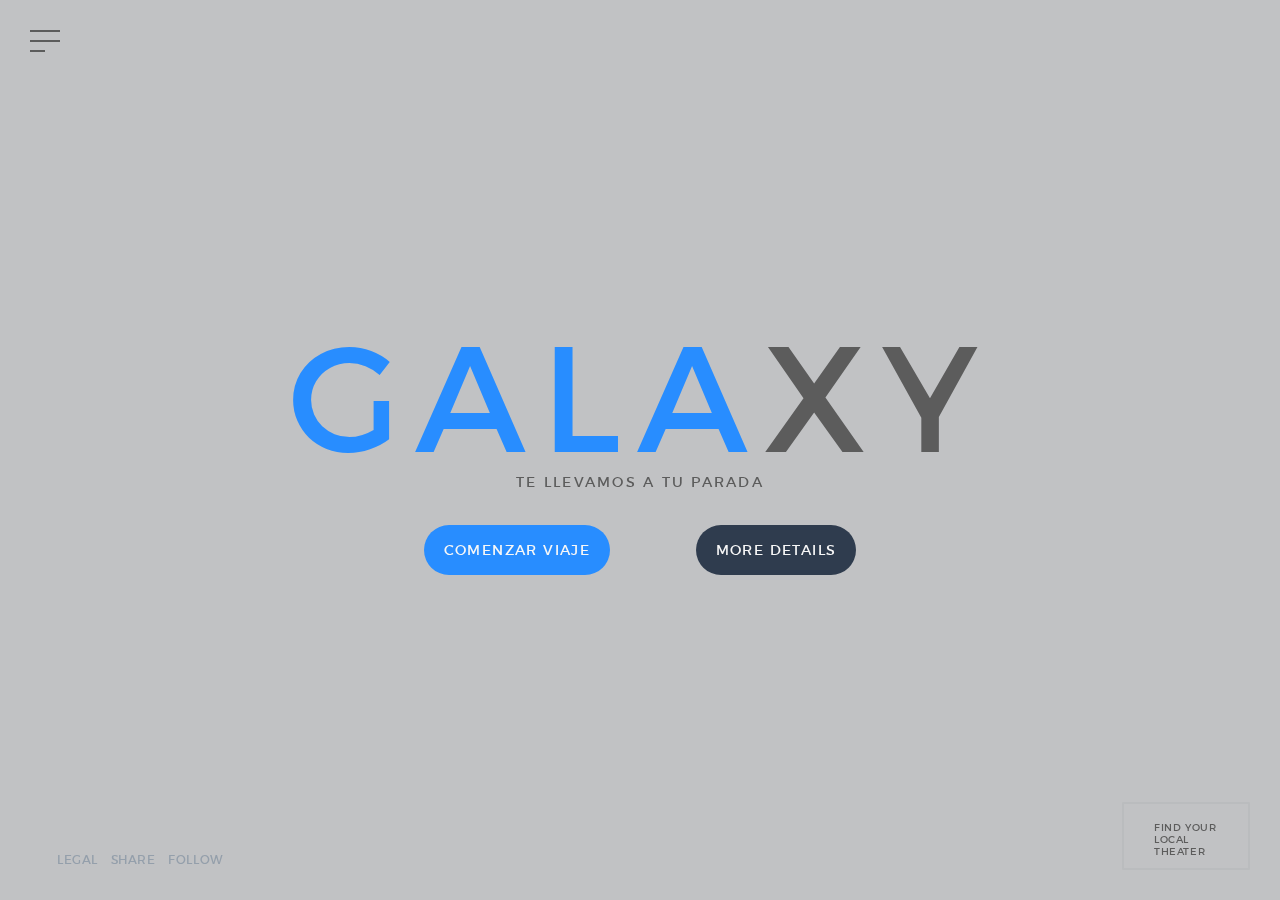
==== Template-App-Galaxy/index.html @ d1507abe "primer commit" ====
<!DOCTYPE html>
<html lang="en">
	<head>

		<title>
			SmartBus
		</title>
		<meta charset="utf-8">
		<meta http-equiv="X-UA-Compatible" content="IE=edge">
		<meta name="viewport" content="width=device-width, initial-scale=1">


		<!-- Bootstrap -->
		<link href="css/bootstrap.min.css" rel="stylesheet">
		<!-- Font Awesome -->
		<link href="fonts/font-awesome/css/font-awesome.min.css" rel="stylesheet">
		<!-- PE Icon 7 Stoke -->
		<link href="fonts/pe-icon-7-stroke/css/pe-icon-7-stroke.css" rel="stylesheet">
		<link href="fonts/pe-icon-7-stroke/css/helper.css" rel="stylesheet">
		<!-- PE Icon Social -->
		<link href="fonts/pe-icon-social/css/pe-icon-social.css" rel="stylesheet">
		<link href="fonts/pe-icon-social/css/helper.css" rel="stylesheet">
		<!-- Animate.css -->
		<link href="css/animate.min.css" rel="stylesheet">
		<!-- Owl Carousel -->
		<link href="css/owl.carousel.css" rel="stylesheet">
		<link href="css/owl.theme.default.css" rel="stylesheet">
		<!-- YTPlayer -->
		<link href="css/jquery.mb.YTPlayer.min.css" rel="stylesheet">
		<!-- Nivo Lightbox -->
		<link href="scripts/Nivo-Lightbox/nivo-lightbox.css" rel="stylesheet">
		<link href="scripts/Nivo-Lightbox/themes/default/default.css" rel="stylesheet">
		<!-- Style.css -->
		<link href="css/style.css" rel="stylesheet">

		<!-- HTML5 shim and Respond.js for IE8 support of HTML5 elements and media queries -->
		<!-- WARNING: Respond.js doesn't work if you view the page via file:// -->
		<!--[if lt IE 9]>
			<script src="https://oss.maxcdn.com/html5shiv/3.7.2/html5shiv.min.js"></script>
			<script src="https://oss.maxcdn.com/respond/1.4.2/respond.min.js"></script>
		<![endif]-->

	</head>
	<body>

		<div id="loadingContainer"></div>

<!--		<audio autoplay="" preload="" class="bgAudio" loop>-->
<!--			<source src="audio/audio.mp3" type="audio/mpeg">-->
<!--		</audio>-->
		
		<div class="page-wrapper" style="background: #f7f7f7">
			<div class="inner">
				<a href="" class="menu-open">
					<span class="line top-line"></span>
					<span class="line middle-line"></span>
					<span class="line bottom-line"></span>
					<span class="line top-line left"></span>
					<span class="line middle-line left"></span>
					<span class="line bottom-line left"></span>
				</a>
				<div class="menu" style="background-image: url('./images/menu_bg.png');">
					<div class="content">
						<header class="menu-header">
							<h3><span>Gala</span>xy<small>In Select theaters <span>March 03 2016</span></small></h3>
							<a href="" class="menu-close"><span></span><span></span><span></span><span></span></a>
						</header>
						<nav class="main-nav">
							<ul class="list-unstyled">
								<li class="active"><a href="index.html"><span>Home</span></a></li>
<!--								<li><a href="about.html"><span>Nuevo viaje</span></a></li>-->
<!--								<li><a href="videos.html" class="has-submenu" data-submenu="#trailer-submenu"><span>Trailers</span></a></li>-->
								<li><a href="news.html"><span>Pagos</span></a></li>
								<li><a href="cast.html"><span>Tus viajes</span></a></li>
								<li><a href="contact.html"><span>Ayuda</span></a></li>
							</ul>
						</nav>
						<div class="bottom-info">
<!--							<p><a href="http://www.fandango.com/moviescomingsoon" target="_blank" class="button">Get Tickets</a></p>-->
							<nav class="bottom-info-nav">
								<ul class="list-unstyled">
									<li><a href="" class="audioControl"><i class="pe-7s-volume"></i></a></li>
									<li><a href="" class="credits-open">Legal</a></li>
									<li><a href="" class="share-open">Share</a></li>
									<li><a href="" class="follow-open">Follow</a></li>
								</ul>
								<div class="share">
									<a href=""><i class="pe-so-facebook"></i></a>
									<a href=""><i class="pe-so-twitter"></i></a>
									<a href=""><i class="pe-so-google-plus"></i></a>
								</div>
								<div class="follow">
									<a href=""><i class="pe-so-facebook"></i></a>
									<a href=""><i class="pe-so-twitter"></i></a>
									<a href=""><i class="pe-so-google-plus"></i></a>
								</div>
							</nav>
						</div> <!-- end .bottom-info -->
					</div> <!-- end .content -->
				</div> <!-- end .menu -->
				<div id="home-submenu" class="submenu">
					<a href="" class="submenu--close"><span></span><span></span><span></span><span></span></a>
					<div class="item">
						<a href="index.html">
							<img src="images/menu_slide4.png" alt="menu">
							<div class="overlay"><span>Static Image Background</span></div>
						</a>
					</div>
					<div class="item">
						<a href="index-slider.html">
							<img src="images/menu_slide1.png" alt="menu">
							<div class="overlay"><span>Slider Background</span></div>
						</a>
					</div>
					<div class="item">
						<a href="index-kenburns.html">
							<img src="images/menu_slide4.png" alt="menu">
							<div class="overlay"><span>Ken Burn Effect Background</span></div>
						</a>
					</div>
					<div class="item">
						<a href="index-youtube.html">
							<img src="images/menu_slide2.png" alt="menu">
							<div class="overlay"><span>YouTube Video Background</span></div>
						</a>
					</div>
					<div class="item">
						<a href="index-video.html">
							<img src="images/menu_slide3.png" alt="menu">
							<div class="overlay"><span>Self Hosted Video Background</span></div>
						</a>
					</div>
				</div> <!-- end .submenu -->
				<div id="trailer-submenu" class="submenu">
					<a href="" class="submenu-close"><span></span><span></span><span></span><span></span></a>
					<div class="item">
						<a href="videos.html">
							<img src="images/trailer1.png" alt="play">
							<div class="play"><i class="pe-7s-play"></i></div>
						</a>
					</div>
					<div class="item">
						<a href="videos.html">
							<img src="images/trailer2.png" alt="play">
							<div class="play"><i class="pe-7s-play"></i></div>
						</a>
					</div>
					<div class="item">
						<a href="videos.html">
							<img src="images/trailer3.png" alt="play">
							<div class="play"><i class="pe-7s-play"></i></div>
						</a>
					</div>
					<div class="item">
						<a href="videos.html">
							<img src="images/trailer4.png" alt="play">
							<div class="play"><i class="pe-7s-play"></i></div>
						</a>
					</div>
				</div> <!-- end .submenu -->
				<div class="menu-overlay"></div>
				<div class="page-middle">
<!--					<div class="cast">-->



<!--						<div class="cast-member-wrapper"><div class="cast-member">Vivamus<span>Maecenas</span></div></div>-->
<!--						<div class="cast-member-wrapper"><div class="cast-member">Aliquam<span>Curabitur</span></div></div>-->
<!--						<div class="cast-member-wrapper"><div class="cast-member">ligula<span>finibuss</span></div></div>-->
<!--						<div class="cast-member-wrapper"><div class="cast-member">LorZi<span>amcorpe</span></div></div>-->
<!--						<div class="cast-member-wrapper"><div class="cast-member">laoreet<span>Integer</span></div></div>-->
<!--						<div class="cast-member-wrapper"><div class="cast-member">Morbi<span>ectus</span></div></div>-->
<!--					</div>-->
				<!-- end .cast -->
					<h1><span>Gala</span>xy<small>Te llevamos a tu parada</small></h1>
					<div class="cast" style="background-image: url('images/map1.png')">




					</div>
					<div class="button-row">
						<a href="comenzar.html" class="button video-popup">Comenzar viaje</a>
						<a href="about.html" class="button white">More Details</a></div>

					</div> <!-- end .quotes -->
				</div> <!-- end .page-middle -->
				<div class="bottom-info align">
					<nav class="bottom-info-nav">
						<ul class="list-unstyled">

							<li><a href="" class="credits-open">Legal</a></li>
							<li><a href="" class="share-open">Share</a></li>
							<li><a href="" class="follow-open">Follow</a></li>
						</ul>
						<div class="share">
							<a href=""><i class="pe-so-facebook"></i></a>
							<a href=""><i class="pe-so-twitter"></i></a>
							<a href=""><i class="pe-so-google-plus"></i></a>
						</div>
						<div class="follow">
							<a href=""><i class="pe-so-facebook"></i></a>
							<a href=""><i class="pe-so-twitter"></i></a>
							<a href=""><i class="pe-so-google-plus"></i></a>
						</div>
					</nav>
				</div> <!-- end .bottom-info -->
				<div class="credits">
					<div class="left">
						<div class="large-titles">
							<div class="title">DIRECTED BY<span>lorem vestibulum</span></div>
							<div class="title">WRITTEN BY<span>Fusce pulvina & Nam cursus</span></div>
						</div> <!-- end .large-titles -->
						<nav class="credits-nav">
							<ul class="list-unstyled">
								<li><a href="">Privacy Policy</a></li>
								<li><a href="">Terms of Use</a></li>
								<li><a href="">MPAA</a></li>
								<li><a href="">Film Ratings</a></li>
								<li>&copy; 2015 galaxy FILMS, LLC. ALL RIGHTS RESERVED</li>
							</ul>
						</nav>
					</div> <!-- end .left -->
					<div class="titles">FILMSTUDIONAME PRESENTSAN <span>Fusce suscipit</span> PRODUCTIONA <span>laoreet a</span> PICTURE <span>lobortis neque</span> CASTINGBY <span>risus vulputate</span> COSTUMESBY <span>enim leo</span>  PRODUCTIONDESIGNER <span>libero tortor</span> DIRECTOROFPHOTOGRAPHY <span>gravida tellus</span> MUSICBY <span>endrerit sagittis</span> EDITEDBY <span>Maecenas dictum</span> EXECUTIVEPRODUCER <span>tincidunt lobortis</span> PRODUCEDBY <span>Cras pellente</span> STORYBY <span>vitae pelle</span> SCREENPLAYBY <span>Duis accumsan</span> WRITERDIRECTEDBY <span>Nam purus</span></div>
				</div> <!-- end .credits -->
				<div class="blog-post-slider">
					<div class="item clearfix">
						<a href="http://www.fandango.com/movietimes" target="_blank">
							<div class="inner clearfix">
								<img src="images/blog-post-slider.png" alt="">
								<h5>Find Your Local Theater</h5>
							</div>
							<div class="overlay clearfix">
								<i class="pe-7s-angle-right"></i>
								<h5>Find Your Local Theater</h5>
							</div>
						</a>
					</div> <!-- end .item -->
				</div> <!-- end .blog-post-slider -->
			</div> <!-- end .inner -->
		</div> <!-- end .page-wrapper -->

		<!-- jQuery -->
		<script src="js/jquery-1.11.2.min.js"></script>
		<!-- Bootstrap -->
		<script src="js/bootstrap.min.js"></script>
		<!-- Isotope -->
		<script src="js/isotope.pkgd.min.js"></script>
		<script src="js/imagesloaded.pkgd.min.js"></script>
		<!-- Owl Carousel -->
		<script src="js/owl.carousel.min.js"></script>
		<!-- Nice Scroll -->
		<script src="js/jquery.nicescroll.min.js"></script>
		<!-- YTPlayer -->
		<script src="js/jquery.mb.YTPlayer.min.js"></script>
		<!-- Vide -->
		<script src="js/jquery.vide.min.js"></script>
		<!-- Nivo Lightbox -->
		<script src="scripts/Nivo-Lightbox/nivo-lightbox.min.js"></script>
		<!-- Countdown -->
		<script src="js/countdown.js"></script>
		<!-- Scripts.js -->
		<script src="js/scripts.js"></script>
		<!-- pace -->
		<script src="js/pace.min.js"></script>

	</body>
</html>
---- Template-App-Galaxy/fonts/pe-icon-7-stroke/css/pe-icon-7-stroke.css ----
@font-face {
	font-family: 'Pe-icon-7-stroke';
	src:url('../fonts/Pe-icon-7-stroke.eot?d7yf1v');
	src:url('../fonts/Pe-icon-7-stroke.eot?#iefixd7yf1v') format('embedded-opentype'),
		url('../fonts/Pe-icon-7-stroke.woff?d7yf1v') format('woff'),
		url('../fonts/Pe-icon-7-stroke.ttf?d7yf1v') format('truetype'),
		url('../fonts/Pe-icon-7-stroke.svg?d7yf1v#Pe-icon-7-stroke') format('svg');
	font-weight: normal;
	font-style: normal;
}

[class^="pe-7s-"], [class*=" pe-7s-"] {
	display: inline-block;
	font-family: 'Pe-icon-7-stroke';
	speak: none;
	font-style: normal;
	font-weight: normal;
	font-variant: normal;
	text-transform: none;
	line-height: 1;

	/* Better Font Rendering =========== */
	-webkit-font-smoothing: antialiased;
	-moz-osx-font-smoothing: grayscale;
}

.pe-7s-album:before {
	content: "\e6aa";
}
.pe-7s-arc:before {
	content: "\e6ab";
}
.pe-7s-back-2:before {
	content: "\e6ac";
}
.pe-7s-bandaid:before {
	content: "\e6ad";
}
.pe-7s-car:before {
	content: "\e6ae";
}
.pe-7s-diamond:before {
	content: "\e6af";
}
.pe-7s-door-lock:before {
	content: "\e6b0";
}
.pe-7s-eyedropper:before {
	content: "\e6b1";
}
.pe-7s-female:before {
	content: "\e6b2";
}
.pe-7s-gym:before {
	content: "\e6b3";
}
.pe-7s-hammer:before {
	content: "\e6b4";
}
.pe-7s-headphones:before {
	content: "\e6b5";
}
.pe-7s-helm:before {
	content: "\e6b6";
}
.pe-7s-hourglass:before {
	content: "\e6b7";
}
.pe-7s-leaf:before {
	content: "\e6b8";
}
.pe-7s-magic-wand:before {
	content: "\e6b9";
}
.pe-7s-male:before {
	content: "\e6ba";
}
.pe-7s-map-2:before {
	content: "\e6bb";
}
.pe-7s-next-2:before {
	content: "\e6bc";
}
.pe-7s-paint-bucket:before {
	content: "\e6bd";
}
.pe-7s-pendrive:before {
	content: "\e6be";
}
.pe-7s-photo:before {
	content: "\e6bf";
}
.pe-7s-piggy:before {
	content: "\e6c0";
}
.pe-7s-plugin:before {
	content: "\e6c1";
}
.pe-7s-refresh-2:before {
	content: "\e6c2";
}
.pe-7s-rocket:before {
	content: "\e6c3";
}
.pe-7s-settings:before {
	content: "\e6c4";
}
.pe-7s-shield:before {
	content: "\e6c5";
}
.pe-7s-smile:before {
	content: "\e6c6";
}
.pe-7s-usb:before {
	content: "\e6c7";
}
.pe-7s-vector:before {
	content: "\e6c8";
}
.pe-7s-wine:before {
	content: "\e6c9";
}
.pe-7s-cloud-upload:before {
	content: "\e68a";
}
.pe-7s-cash:before {
	content: "\e68c";
}
.pe-7s-close:before {
	content: "\e680";
}
.pe-7s-bluetooth:before {
	content: "\e68d";
}
.pe-7s-cloud-download:before {
	content: "\e68b";
}
.pe-7s-way:before {
	content: "\e68e";
}
.pe-7s-close-circle:before {
	content: "\e681";
}
.pe-7s-id:before {
	content: "\e68f";
}
.pe-7s-angle-up:before {
	content: "\e682";
}
.pe-7s-wristwatch:before {
	content: "\e690";
}
.pe-7s-angle-up-circle:before {
	content: "\e683";
}
.pe-7s-world:before {
	content: "\e691";
}
.pe-7s-angle-right:before {
	content: "\e684";
}
.pe-7s-volume:before {
	content: "\e692";
}
.pe-7s-angle-right-circle:before {
	content: "\e685";
}
.pe-7s-users:before {
	content: "\e693";
}
.pe-7s-angle-left:before {
	content: "\e686";
}
.pe-7s-user-female:before {
	content: "\e694";
}
.pe-7s-angle-left-circle:before {
	content: "\e687";
}
.pe-7s-up-arrow:before {
	content: "\e695";
}
.pe-7s-angle-down:before {
	content: "\e688";
}
.pe-7s-switch:before {
	content: "\e696";
}
.pe-7s-angle-down-circle:before {
	content: "\e689";
}
.pe-7s-scissors:before {
	content: "\e697";
}
.pe-7s-wallet:before {
	content: "\e600";
}
.pe-7s-safe:before {
	content: "\e698";
}
.pe-7s-volume2:before {
	content: "\e601";
}
.pe-7s-volume1:before {
	content: "\e602";
}
.pe-7s-voicemail:before {
	content: "\e603";
}
.pe-7s-video:before {
	content: "\e604";
}
.pe-7s-user:before {
	content: "\e605";
}
.pe-7s-upload:before {
	content: "\e606";
}
.pe-7s-unlock:before {
	content: "\e607";
}
.pe-7s-umbrella:before {
	content: "\e608";
}
.pe-7s-trash:before {
	content: "\e609";
}
.pe-7s-tools:before {
	content: "\e60a";
}
.pe-7s-timer:before {
	content: "\e60b";
}
.pe-7s-ticket:before {
	content: "\e60c";
}
.pe-7s-target:before {
	content: "\e60d";
}
.pe-7s-sun:before {
	content: "\e60e";
}
.pe-7s-study:before {
	content: "\e60f";
}
.pe-7s-stopwatch:before {
	content: "\e610";
}
.pe-7s-star:before {
	content: "\e611";
}
.pe-7s-speaker:before {
	content: "\e612";
}
.pe-7s-signal:before {
	content: "\e613";
}
.pe-7s-shuffle:before {
	content: "\e614";
}
.pe-7s-shopbag:before {
	content: "\e615";
}
.pe-7s-share:before {
	content: "\e616";
}
.pe-7s-server:before {
	content: "\e617";
}
.pe-7s-search:before {
	content: "\e618";
}
.pe-7s-film:before {
	content: "\e6a5";
}
.pe-7s-science:before {
	content: "\e619";
}
.pe-7s-disk:before {
	content: "\e6a6";
}
.pe-7s-ribbon:before {
	content: "\e61a";
}
.pe-7s-repeat:before {
	content: "\e61b";
}
.pe-7s-refresh:before {
	content: "\e61c";
}
.pe-7s-add-user:before {
	content: "\e6a9";
}
.pe-7s-refresh-cloud:before {
	content: "\e61d";
}
.pe-7s-paperclip:before {
	content: "\e69c";
}
.pe-7s-radio:before {
	content: "\e61e";
}
.pe-7s-note2:before {
	content: "\e69d";
}
.pe-7s-print:before {
	content: "\e61f";
}
.pe-7s-network:before {
	content: "\e69e";
}
.pe-7s-prev:before {
	content: "\e620";
}
.pe-7s-mute:before {
	content: "\e69f";
}
.pe-7s-power:before {
	content: "\e621";
}
.pe-7s-medal:before {
	content: "\e6a0";
}
.pe-7s-portfolio:before {
	content: "\e622";
}
.pe-7s-like2:before {
	content: "\e6a1";
}
.pe-7s-plus:before {
	content: "\e623";
}
.pe-7s-left-arrow:before {
	content: "\e6a2";
}
.pe-7s-play:before {
	content: "\e624";
}
.pe-7s-pause:before {
	content: "\e900";
}
.pe-7s-key:before {
	content: "\e6a3";
}
.pe-7s-plane:before {
	content: "\e625";
}
.pe-7s-joy:before {
	content: "\e6a4";
}
.pe-7s-photo-gallery:before {
	content: "\e626";
}
.pe-7s-pin:before {
	content: "\e69b";
}
.pe-7s-phone:before {
	content: "\e627";
}
.pe-7s-plug:before {
	content: "\e69a";
}
.pe-7s-pen:before {
	content: "\e628";
}
.pe-7s-right-arrow:before {
	content: "\e699";
}
.pe-7s-paper-plane:before {
	content: "\e629";
}
.pe-7s-delete-user:before {
	content: "\e6a7";
}
.pe-7s-paint:before {
	content: "\e62a";
}
.pe-7s-bottom-arrow:before {
	content: "\e6a8";
}
.pe-7s-notebook:before {
	content: "\e62b";
}
.pe-7s-note:before {
	content: "\e62c";
}
.pe-7s-next:before {
	content: "\e62d";
}
.pe-7s-news-paper:before {
	content: "\e62e";
}
.pe-7s-musiclist:before {
	content: "\e62f";
}
.pe-7s-music:before {
	content: "\e630";
}
.pe-7s-mouse:before {
	content: "\e631";
}
.pe-7s-more:before {
	content: "\e632";
}
.pe-7s-moon:before {
	content: "\e633";
}
.pe-7s-monitor:before {
	content: "\e634";
}
.pe-7s-micro:before {
	content: "\e635";
}
.pe-7s-menu:before {
	content: "\e636";
}
.pe-7s-map:before {
	content: "\e637";
}
.pe-7s-map-marker:before {
	content: "\e638";
}
.pe-7s-mail:before {
	content: "\e639";
}
.pe-7s-mail-open:before {
	content: "\e63a";
}
.pe-7s-mail-open-file:before {
	content: "\e63b";
}
.pe-7s-magnet:before {
	content: "\e63c";
}
.pe-7s-loop:before {
	content: "\e63d";
}
.pe-7s-look:before {
	content: "\e63e";
}
.pe-7s-lock:before {
	content: "\e63f";
}
.pe-7s-lintern:before {
	content: "\e640";
}
.pe-7s-link:before {
	content: "\e641";
}
.pe-7s-like:before {
	content: "\e642";
}
.pe-7s-light:before {
	content: "\e643";
}
.pe-7s-less:before {
	content: "\e644";
}
.pe-7s-keypad:before {
	content: "\e645";
}
.pe-7s-junk:before {
	content: "\e646";
}
.pe-7s-info:before {
	content: "\e647";
}
.pe-7s-home:before {
	content: "\e648";
}
.pe-7s-help2:before {
	content: "\e649";
}
.pe-7s-help1:before {
	content: "\e64a";
}
.pe-7s-graph3:before {
	content: "\e64b";
}
.pe-7s-graph2:before {
	content: "\e64c";
}
.pe-7s-graph1:before {
	content: "\e64d";
}
.pe-7s-graph:before {
	content: "\e64e";
}
.pe-7s-global:before {
	content: "\e64f";
}
.pe-7s-gleam:before {
	content: "\e650";
}
.pe-7s-glasses:before {
	content: "\e651";
}
.pe-7s-gift:before {
	content: "\e652";
}
.pe-7s-folder:before {
	content: "\e653";
}
.pe-7s-flag:before {
	content: "\e654";
}
.pe-7s-filter:before {
	content: "\e655";
}
.pe-7s-file:before {
	content: "\e656";
}
.pe-7s-expand1:before {
	content: "\e657";
}
.pe-7s-exapnd2:before {
	content: "\e658";
}
.pe-7s-edit:before {
	content: "\e659";
}
.pe-7s-drop:before {
	content: "\e65a";
}
.pe-7s-drawer:before {
	content: "\e65b";
}
.pe-7s-download:before {
	content: "\e65c";
}
.pe-7s-display2:before {
	content: "\e65d";
}
.pe-7s-display1:before {
	content: "\e65e";
}
.pe-7s-diskette:before {
	content: "\e65f";
}
.pe-7s-date:before {
	content: "\e660";
}
.pe-7s-cup:before {
	content: "\e661";
}
.pe-7s-culture:before {
	content: "\e662";
}
.pe-7s-crop:before {
	content: "\e663";
}
.pe-7s-credit:before {
	content: "\e664";
}
.pe-7s-copy-file:before {
	content: "\e665";
}
.pe-7s-config:before {
	content: "\e666";
}
.pe-7s-compass:before {
	content: "\e667";
}
.pe-7s-comment:before {
	content: "\e668";
}
.pe-7s-coffee:before {
	content: "\e669";
}
.pe-7s-cloud:before {
	content: "\e66a";
}
.pe-7s-clock:before {
	content: "\e66b";
}
.pe-7s-check:before {
	content: "\e66c";
}
.pe-7s-chat:before {
	content: "\e66d";
}
.pe-7s-cart:before {
	content: "\e66e";
}
.pe-7s-camera:before {
	content: "\e66f";
}
.pe-7s-call:before {
	content: "\e670";
}
.pe-7s-calculator:before {
	content: "\e671";
}
.pe-7s-browser:before {
	content: "\e672";
}
.pe-7s-box2:before {
	content: "\e673";
}
.pe-7s-box1:before {
	content: "\e674";
}
.pe-7s-bookmarks:before {
	content: "\e675";
}
.pe-7s-bicycle:before {
	content: "\e676";
}
.pe-7s-bell:before {
	content: "\e677";
}
.pe-7s-battery:before {
	content: "\e678";
}
.pe-7s-ball:before {
	content: "\e679";
}
.pe-7s-back:before {
	content: "\e67a";
}
.pe-7s-attention:before {
	content: "\e67b";
}
.pe-7s-anchor:before {
	content: "\e67c";
}
.pe-7s-albums:before {
	content: "\e67d";
}
.pe-7s-alarm:before {
	content: "\e67e";
}
.pe-7s-airplay:before {
	content: "\e67f";
}
---- Template-App-Galaxy/fonts/pe-icon-7-stroke/css/helper.css ----
/* HELPER CLASS 
 * -------------------------- */

/* FA based classes */

/*! Modified from font-awesome helper CSS classes - PIXEDEN
 *  Font Awesome 4.0.3 by @davegandy - http://fontawesome.io - @fontawesome
 *  License - http://fontawesome.io/license (CSS: MIT License)
 */

/* makes the font 33% larger relative to the icon container */
.pe-lg {
  font-size: 1.3333333333333333em;
  line-height: 0.75em;
  vertical-align: -15%;
}
.pe-2x {
  font-size: 2em;
}
.pe-3x {
  font-size: 3em;
}
.pe-4x {
  font-size: 4em;
}
.pe-5x {
  font-size: 5em;
}
.pe-fw {
  width: 1.2857142857142858em;
  text-align: center;
}
.pe-ul {
  padding-left: 0;
  margin-left: 2.142857142857143em;
  list-style-type: none;
}
.pe-ul > li {
  position: relative;
}
.pe-li {
  position: absolute;
  left: -2.142857142857143em;
  width: 2.142857142857143em;
  top: 0.14285714285714285em;
  text-align: center;
}
.pe-li.pe-lg {
  left: -1.8571428571428572em;
}
.pe-border {
  padding: .2em .25em .15em;
  border: solid 0.08em #eeeeee;
  border-radius: .1em;
}
.pull-right {
  float: right;
}
.pull-left {
  float: left;
}
.pe.pull-left {
  margin-right: .3em;
}
.pe.pull-right {
  margin-left: .3em;
}
.pe-spin {
  -webkit-animation: spin 2s infinite linear;
  -moz-animation: spin 2s infinite linear;
  -o-animation: spin 2s infinite linear;
  animation: spin 2s infinite linear;
}
@-moz-keyframes spin {
  0% {
    -moz-transform: rotate(0deg);
  }
  100% {
    -moz-transform: rotate(359deg);
  }
}
@-webkit-keyframes spin {
  0% {
    -webkit-transform: rotate(0deg);
  }
  100% {
    -webkit-transform: rotate(359deg);
  }
}
@-o-keyframes spin {
  0% {
    -o-transform: rotate(0deg);
  }
  100% {
    -o-transform: rotate(359deg);
  }
}
@-ms-keyframes spin {
  0% {
    -ms-transform: rotate(0deg);
  }
  100% {
    -ms-transform: rotate(359deg);
  }
}
@keyframes spin {
  0% {
    transform: rotate(0deg);
  }
  100% {
    transform: rotate(359deg);
  }
}
.pe-rotate-90 {
  filter: progid:DXImageTransform.Microsoft.BasicImage(rotation=1);
  -webkit-transform: rotate(90deg);
  -moz-transform: rotate(90deg);
  -ms-transform: rotate(90deg);
  -o-transform: rotate(90deg);
  transform: rotate(90deg);
}
.pe-rotate-180 {
  filter: progid:DXImageTransform.Microsoft.BasicImage(rotation=2);
  -webkit-transform: rotate(180deg);
  -moz-transform: rotate(180deg);
  -ms-transform: rotate(180deg);
  -o-transform: rotate(180deg);
  transform: rotate(180deg);
}
.pe-rotate-270 {
  filter: progid:DXImageTransform.Microsoft.BasicImage(rotation=3);
  -webkit-transform: rotate(270deg);
  -moz-transform: rotate(270deg);
  -ms-transform: rotate(270deg);
  -o-transform: rotate(270deg);
  transform: rotate(270deg);
}
.pe-flip-horizontal {
  filter: progid:DXImageTransform.Microsoft.BasicImage(rotation=0, mirror=1);
  -webkit-transform: scale(-1, 1);
  -moz-transform: scale(-1, 1);
  -ms-transform: scale(-1, 1);
  -o-transform: scale(-1, 1);
  transform: scale(-1, 1);
}
.pe-flip-vertical {
  filter: progid:DXImageTransform.Microsoft.BasicImage(rotation=2, mirror=1);
  -webkit-transform: scale(1, -1);
  -moz-transform: scale(1, -1);
  -ms-transform: scale(1, -1);
  -o-transform: scale(1, -1);
  transform: scale(1, -1);
}
.pe-stack {
  position: relative;
  display: inline-block;
  width: 2em;
  height: 2em;
  line-height: 2em;
  vertical-align: middle;
}
.pe-stack-1x,
.pe-stack-2x {
  position: absolute;
  left: 0;
  width: 100%;
  text-align: center;
}
.pe-stack-1x {
  line-height: inherit;
}
.pe-stack-2x {
  font-size: 2em;
}
.pe-inverse {
  color: #ffffff;
}

/* Custom classes / mods - PIXEDEN */
.pe-va {
  vertical-align: middle;
}

.pe-border {
  border: solid 0.08em #eaeaea;
}

[class^="pe-7s-"], [class*=" pe-7s-"] {
  display: inline-block;
}
---- Template-App-Galaxy/fonts/pe-icon-social/css/pe-icon-social.css ----
@font-face {
	font-family: 'pe-icon-social';
	src:url('../fonts/pe-icon-social.eot?-96eskg');
	src:url('../fonts/pe-icon-social.eot?#iefix-96eskg') format('embedded-opentype'),
		url('../fonts/pe-icon-social.woff?-96eskg') format('woff'),
		url('../fonts/pe-icon-social.ttf?-96eskg') format('truetype'),
		url('../fonts/pe-icon-social.svg?-96eskg#pe-icon-social') format('svg');
	font-weight: normal;
	font-style: normal;
}

[class^="pe-so-"], [class*=" pe-so-"] {
	display: inline-block;
	font-family: 'pe-icon-social';
	speak: none;
	font-style: normal;
	font-weight: normal;
	font-variant: normal;
	text-transform: none;
	line-height: 1;

	/* Better Font Rendering =========== */
	-webkit-font-smoothing: antialiased;
	-moz-osx-font-smoothing: grayscale;
}

.pe-so-500px:before {
	content: "\e600";
}
.pe-so-aim:before {
	content: "\e601";
}
.pe-so-amazon:before {
	content: "\e602";
}
.pe-so-android:before {
	content: "\e603";
}
.pe-so-app-store:before {
	content: "\e604";
}
.pe-so-apple:before {
	content: "\e605";
}
.pe-so-behance:before {
	content: "\e606";
}
.pe-so-bitbucket:before {
	content: "\e607";
}
.pe-so-blogger:before {
	content: "\e608";
}
.pe-so-bootstrap:before {
	content: "\e609";
}
.pe-so-chrome:before {
	content: "\e60a";
}
.pe-so-codepen:before {
	content: "\e60b";
}
.pe-so-css3:before {
	content: "\e60c";
}
.pe-so-delicious:before {
	content: "\e60d";
}
.pe-so-deviantart-1:before {
	content: "\e60e";
}
.pe-so-deviantart-2:before {
	content: "\e60f";
}
.pe-so-digg:before {
	content: "\e610";
}
.pe-so-dribbble:before {
	content: "\e611";
}
.pe-so-dropbox:before {
	content: "\e612";
}
.pe-so-drupal:before {
	content: "\e613";
}
.pe-so-ebay:before {
	content: "\e614";
}
.pe-so-etsy:before {
	content: "\e615";
}
.pe-so-evernote:before {
	content: "\e616";
}
.pe-so-facebook:before {
	content: "\e617";
}
.pe-so-firefox:before {
	content: "\e618";
}
.pe-so-flattr:before {
	content: "\e619";
}
.pe-so-flickr:before {
	content: "\e61a";
}
.pe-so-forrst:before {
	content: "\e61b";
}
.pe-so-foursquare:before {
	content: "\e61c";
}
.pe-so-git:before {
	content: "\e61d";
}
.pe-so-github:before {
	content: "\e61e";
}
.pe-so-google-drive:before {
	content: "\e61f";
}
.pe-so-google-plus:before {
	content: "\e620";
}
.pe-so-grooveshark:before {
	content: "\e621";
}
.pe-so-habbo:before {
	content: "\e622";
}
.pe-so-hacker-news:before {
	content: "\e623";
}
.pe-so-html5:before {
	content: "\e624";
}
.pe-so-ie:before {
	content: "\e625";
}
.pe-so-instagram:before {
	content: "\e626";
}
.pe-so-joomla:before {
	content: "\e627";
}
.pe-so-jsfiddle:before {
	content: "\e628";
}
.pe-so-lanyrd:before {
	content: "\e629";
}
.pe-so-lastfm:before {
	content: "\e62a";
}
.pe-so-like:before {
	content: "\e62b";
}
.pe-so-linkedin:before {
	content: "\e62c";
}
.pe-so-linux:before {
	content: "\e62d";
}
.pe-so-love:before {
	content: "\e62e";
}
.pe-so-magento:before {
	content: "\e62f";
}
.pe-so-myspace:before {
	content: "\e630";
}
.pe-so-odnolassniki:before {
	content: "\e631";
}
.pe-so-openid:before {
	content: "\e632";
}
.pe-so-opera:before {
	content: "\e633";
}
.pe-so-paypal-1:before {
	content: "\e634";
}
.pe-so-paypal-2:before {
	content: "\e635";
}
.pe-so-picasa:before {
	content: "\e636";
}
.pe-so-pied-piper:before {
	content: "\e637";
}
.pe-so-pinterest:before {
	content: "\e638";
}
.pe-so-pixeden:before {
	content: "\e639";
}
.pe-so-qq:before {
	content: "\e63a";
}
.pe-so-qzone:before {
	content: "\e63b";
}
.pe-so-rdio:before {
	content: "\e63c";
}
.pe-so-reddit:before {
	content: "\e63d";
}
.pe-so-renren:before {
	content: "\e63e";
}
.pe-so-rss:before {
	content: "\e63f";
}
.pe-so-safari-1:before {
	content: "\e640";
}
.pe-so-safari-2:before {
	content: "\e641";
}
.pe-so-sass:before {
	content: "\e642";
}
.pe-so-share:before {
	content: "\e643";
}
.pe-so-skype:before {
	content: "\e644";
}
.pe-so-slideshare:before {
	content: "\e645";
}
.pe-so-soundcloud:before {
	content: "\e646";
}
.pe-so-spotify:before {
	content: "\e647";
}
.pe-so-stack-exchange:before {
	content: "\e648";
}
.pe-so-stack-overflow:before {
	content: "\e649";
}
.pe-so-steam:before {
	content: "\e64a";
}
.pe-so-stumbleupon:before {
	content: "\e64b";
}
.pe-so-tencent-weibo:before {
	content: "\e64c";
}
.pe-so-trello:before {
	content: "\e64d";
}
.pe-so-tripadvisor:before {
	content: "\e64e";
}
.pe-so-tumblr:before {
	content: "\e64f";
}
.pe-so-twitch:before {
	content: "\e650";
}
.pe-so-twitter:before {
	content: "\e651";
}
.pe-so-ubuntu:before {
	content: "\e652";
}
.pe-so-viadeo:before {
	content: "\e653";
}
.pe-so-vimeo:before {
	content: "\e654";
}
.pe-so-vine:before {
	content: "\e655";
}
.pe-so-vk:before {
	content: "\e656";
}
.pe-so-wechat:before {
	content: "\e657";
}
.pe-so-weibo:before {
	content: "\e658";
}
.pe-so-wikipedia:before {
	content: "\e659";
}
.pe-so-windows:before {
	content: "\e65a";
}
.pe-so-wordpress-1:before {
	content: "\e65b";
}
.pe-so-wordpress-2:before {
	content: "\e65c";
}
.pe-so-xing:before {
	content: "\e65d";
}
.pe-so-yahoo-1:before {
	content: "\e65e";
}
.pe-so-yahoo-2:before {
	content: "\e65f";
}
.pe-so-yelp:before {
	content: "\e660";
}
.pe-so-youtube-1:before {
	content: "\e661";
}
.pe-so-youtube-2:before {
	content: "\e662";
}
.pe-so-zerply:before {
	content: "\e663";
}
---- Template-App-Galaxy/fonts/pe-icon-social/css/helper.css ----
/* HELPER CLASS 
 * -------------------------- */

/* FA based classes */

/*! Modified from font-awesome helper CSS classes - PIXEDEN
 *  Font Awesome 4.0.3 by @davegandy - http://fontawesome.io - @fontawesome
 *  License - http://fontawesome.io/license (CSS: MIT License)
 */

/* makes the font 33% larger relative to the icon container */
.pe-lg {
  font-size: 1.3333333333333333em;
  line-height: 0.75em;
  vertical-align: -15%;
}
.pe-2x {
  font-size: 2em;
}
.pe-3x {
  font-size: 3em;
}
.pe-4x {
  font-size: 4em;
}
.pe-5x {
  font-size: 5em;
}
.pe-fw {
  width: 1.2857142857142858em;
  text-align: center;
}
.pe-ul {
  padding-left: 0;
  margin-left: 2.142857142857143em;
  list-style-type: none;
}
.pe-ul > li {
  position: relative;
}
.pe-li {
  position: absolute;
  left: -2.142857142857143em;
  width: 2.142857142857143em;
  top: 0.14285714285714285em;
  text-align: center;
}
.pe-li.pe-lg {
  left: -1.8571428571428572em;
}
.pe-border {
  padding: .2em .25em .15em;
  border: solid 0.08em #eeeeee;
  border-radius: .1em;
}
.pull-right {
  float: right;
}
.pull-left {
  float: left;
}
.pe.pull-left {
  margin-right: .3em;
}
.pe.pull-right {
  margin-left: .3em;
}
.pe-spin {
  -webkit-animation: spin 2s infinite linear;
  -moz-animation: spin 2s infinite linear;
  -o-animation: spin 2s infinite linear;
  animation: spin 2s infinite linear;
}
@-moz-keyframes spin {
  0% {
    -moz-transform: rotate(0deg);
  }
  100% {
    -moz-transform: rotate(359deg);
  }
}
@-webkit-keyframes spin {
  0% {
    -webkit-transform: rotate(0deg);
  }
  100% {
    -webkit-transform: rotate(359deg);
  }
}
@-o-keyframes spin {
  0% {
    -o-transform: rotate(0deg);
  }
  100% {
    -o-transform: rotate(359deg);
  }
}
@-ms-keyframes spin {
  0% {
    -ms-transform: rotate(0deg);
  }
  100% {
    -ms-transform: rotate(359deg);
  }
}
@keyframes spin {
  0% {
    transform: rotate(0deg);
  }
  100% {
    transform: rotate(359deg);
  }
}
.pe-rotate-90 {
  filter: progid:DXImageTransform.Microsoft.BasicImage(rotation=1);
  -webkit-transform: rotate(90deg);
  -moz-transform: rotate(90deg);
  -ms-transform: rotate(90deg);
  -o-transform: rotate(90deg);
  transform: rotate(90deg);
}
.pe-rotate-180 {
  filter: progid:DXImageTransform.Microsoft.BasicImage(rotation=2);
  -webkit-transform: rotate(180deg);
  -moz-transform: rotate(180deg);
  -ms-transform: rotate(180deg);
  -o-transform: rotate(180deg);
  transform: rotate(180deg);
}
.pe-rotate-270 {
  filter: progid:DXImageTransform.Microsoft.BasicImage(rotation=3);
  -webkit-transform: rotate(270deg);
  -moz-transform: rotate(270deg);
  -ms-transform: rotate(270deg);
  -o-transform: rotate(270deg);
  transform: rotate(270deg);
}
.pe-flip-horizontal {
  filter: progid:DXImageTransform.Microsoft.BasicImage(rotation=0, mirror=1);
  -webkit-transform: scale(-1, 1);
  -moz-transform: scale(-1, 1);
  -ms-transform: scale(-1, 1);
  -o-transform: scale(-1, 1);
  transform: scale(-1, 1);
}
.pe-flip-vertical {
  filter: progid:DXImageTransform.Microsoft.BasicImage(rotation=2, mirror=1);
  -webkit-transform: scale(1, -1);
  -moz-transform: scale(1, -1);
  -ms-transform: scale(1, -1);
  -o-transform: scale(1, -1);
  transform: scale(1, -1);
}
.pe-stack {
  position: relative;
  display: inline-block;
  width: 2em;
  height: 2em;
  line-height: 2em;
  vertical-align: middle;
}
.pe-stack-1x,
.pe-stack-2x {
  position: absolute;
  left: 0;
  width: 100%;
  text-align: center;
}
.pe-stack-1x {
  line-height: inherit;
}
.pe-stack-2x {
  font-size: 2em;
}
.pe-inverse {
  color: #ffffff;
}

/* Custom classes / mods - PIXEDEN */
.pe-va {
  vertical-align: middle;
}

.pe-border {
  border: solid 0.08em #eaeaea;
}

[class^="pe-7f-"], [class*=" pe-7f-"] {
  display: inline-block;
}
---- Template-App-Galaxy/scripts/Nivo-Lightbox/themes/default/default.css ----
/*
 * Nivo Lightbox Default Theme v1.0
 * http://dev7studios.com/nivo-lightbox
 *
 * Copyright 2013, Dev7studios
 * Free to use and abuse under the MIT license.
 * http://www.opensource.org/licenses/mit-license.php
 */
 
.nivo-lightbox-theme-default.nivo-lightbox-overlay { 
	background: #666;
	background: rgba(0,0,0,0.6); 
}
.nivo-lightbox-theme-default .nivo-lightbox-content.nivo-lightbox-loading { background: url(loading.gif) no-repeat 50% 50%; }

.nivo-lightbox-theme-default .nivo-lightbox-nav {
	top: 10%;
	width: 8%;
	height: 80%;
	text-indent: -9999px;
	background-repeat: no-repeat;
	background-position: 50% 50%;
	opacity: 0.5;
}
.nivo-lightbox-theme-default .nivo-lightbox-nav:hover { 
	opacity: 1; 
	background-color: rgba(0,0,0,0.5);
}
.nivo-lightbox-theme-default .nivo-lightbox-prev { 
	background-image: url(prev.png); 
	border-radius: 0 3px 3px 0;
}
.nivo-lightbox-theme-default .nivo-lightbox-next { 
	background-image: url(next.png); 
	border-radius: 3px 0 0 3px;
}

.nivo-lightbox-theme-default .nivo-lightbox-close {
	display: block;
	background: url(close.png) no-repeat 5px 5px;
	width: 16px;
	height: 16px;
	text-indent: -9999px;
	padding: 5px;
	opacity: 0.5;
}
.nivo-lightbox-theme-default .nivo-lightbox-close:hover { opacity: 1; }

.nivo-lightbox-theme-default .nivo-lightbox-title-wrap { bottom: -7%; }
.nivo-lightbox-theme-default .nivo-lightbox-title {
	font: 14px/20px 'Helvetica Neue', Helvetica, Arial, sans-serif;
	font-style: normal;
	font-weight: normal;
	background: #000;
	color: #fff;
	padding: 7px 15px;
	border-radius: 30px;
}

.nivo-lightbox-theme-default .nivo-lightbox-image img {
	background: #fff;
	-webkit-box-shadow: 0px 1px 1px rgba(0,0,0,0.4);
	   -moz-box-shadow: 0px 1px 1px rgba(0,0,0,0.4);
	        box-shadow: 0px 1px 1px rgba(0,0,0,0.4);
}
.nivo-lightbox-theme-default .nivo-lightbox-ajax,
.nivo-lightbox-theme-default .nivo-lightbox-inline {
	background: #fff;
	padding: 40px;
	-webkit-box-shadow: 0px 1px 1px rgba(0,0,0,0.4);
	   -moz-box-shadow: 0px 1px 1px rgba(0,0,0,0.4);
	        box-shadow: 0px 1px 1px rgba(0,0,0,0.4);
}

@media (-webkit-min-device-pixel-ratio: 1.3),
       (-o-min-device-pixel-ratio: 2.6/2),
       (min--moz-device-pixel-ratio: 1.3),
       (min-device-pixel-ratio: 1.3),
       (min-resolution: 1.3dppx) {

	.nivo-lightbox-theme-default .nivo-lightbox-content.nivo-lightbox-loading { 
		background-image: url(loading@2x.gif); 
		background-size: 32px 32px;
	}
	.nivo-lightbox-theme-default .nivo-lightbox-prev { 
		background-image: url(prev@2x.png); 
		background-size: 48px 48px;
	}
	.nivo-lightbox-theme-default .nivo-lightbox-next { 
		background-image: url(next@2x.png); 
		background-size: 48px 48px;
	}
	.nivo-lightbox-theme-default .nivo-lightbox-close { 
		background-image: url(close@2x.png); 
		background-size: 16px 16px;
	}
	
}
---- Template-App-Galaxy/css/style.css ----
/**
*
* Contents
* 
* 01. General Styles
* 02. Page
* 03. Cast
* 04. Awards
* 05. Quote
* 06. Pace
* 07. Menu
* 08. Bottom Info
* 09. Credits
* 10. Blog Post Slider
* 11. Cast Slider
* 12. Trailers
* 13. Blog
* 14. Gallery
* 15. Video
* 16. Featured Slider
* 17. Testimonial Slider
* 18. Release Date
* 19. Countdown
* 20. Contact
* 
**/


/* ==========================================================================
   01. General Styles
   ========================================================================== */

/* Typography
   ========================================================================== */
@import url('../fonts/fonts/stylesheet.css');
body {
	font-family: 'Montserrat', sans-serif;
	font-weight: 400;
	font-size: 14px;
	line-height: 24px;
	color: #5c5c5c;
	letter-spacing: 1.4px;
	background-color: #11151f;
}
a {
	color: #0199ed;
	-webkit-transition: .25s;
	-ms-transition: .25s;
	-moz-transition: .25s;
	-o-transition: .25s;
	transition: .25s;
	outline: none !important;
}
a:hover {
	color: #0199ed;
	opacity: .75;
	text-decoration: none;
}
a:focus {
	text-decoration: none;
}
a img {
	-webkit-transition: .25s;
	-ms-transition: .25s;
	-moz-transition: .25s;
	-o-transition: .25s;
	transition: .25s;
}
a img:hover {
	opacity: .9;
}
p {
	margin-bottom: 24px;
}
p.lead {
	font-size: 18px;
	line-height: 18px;
	color: #949fab;
	letter-spacing: .9px;
	font-weight: 300;
	margin: 28px 0;
}
blockquote {
	font-size: 14px;
	line-height: 24px;
	margin: 0;
	margin-bottom: 24px;
	padding: 0;
	border: none;
	letter-spacing: 1.4px;
	color: #5c5c5c;
}
h1 {
	font-weight: 400;
	font-size: 150px;
	line-height: 150px;
	text-transform: uppercase;
	letter-spacing: 15px;
	margin: 0;
	margin-bottom: 36px;
}
h1 span {
	color: #288dff;
}
h1 small {
	display: block;
	font-size: 14px;
	line-height: 14px;
	letter-spacing: 2.24px;
	color: #5c5c5c;
}
h2 {
	font-size: 30px;
	font-weight: 700;
	line-height: 30px;
	letter-spacing: 4.8px;
	margin: 0;
	text-transform: uppercase;
	margin-bottom: 72px;
}
h3 {
	font-size: 36px;
	line-height: 36px;
	text-transform: uppercase;
	letter-spacing: 7.2px;
	margin: 0;
}
h3 small {
	font-size: 10px;
	line-height: 10px;
	letter-spacing: 1.5px;
	color: #949fab;
	display: block;
	margin-top: 12px;
}
h3 span {
	color: #288dff;
}
h4 {
	font-size: 24px;
	line-height: 24px;
	text-transform: uppercase;
	margin: 0;
	margin-bottom: 12px;
}
h4.green {
	color: #288dff;
}
h5 {
	font-size: 12px;
	line-height: 14px;
	letter-spacing: .6px;
	margin: 0;
	text-transform: uppercase;
}
h6 {
	font-size: 14px;
	line-height: 14px;
	font-weight: 700;
	margin: 0;
	letter-spacing: 2.24px;
	text-transform: uppercase;
	margin-bottom: 72px;
}
.aligncenter {
	display: block;
	margin: 32px auto;
}
.alignleft {
	float: left;
	margin-right: 24px;
	margin-bottom: 12px;
}
.alignright {
	float: right;
	margin-left: 24px;
	margin-bottom: 12px;
}
.button {
	font-size: 14px;
	line-height: 50px;
	color: #f7f7f7;
	display: inline-block;
	background: #288dff;
	border-radius: 50px;
	padding: 0 20px;
	text-transform: uppercase;

	position: relative;
	transition: .4s;
}
.button:hover {
	opacity: 1;
	color: #2f3c4e;
	background: #5c5c5c;
}
.button.large {
	padding: 0 50px;
}
.button.white {
	color: #f7f7f7;
	background:#2f3c4e;
}
.button.white:hover {
	color: #5c5c5c;
	background: #288dff;
}
.button-row {
	margin-bottom: 80px;
}
.button-row.left {
	margin: 0;
	margin-top: 24px;
}
.button-row .button {
	margin: 0 40px;
}
.button-row.left .button {
	margin: 0;
	margin-right: 20px;
	margin-bottom: 12px;
}
.button-row.left .button:last-of-type {
	margin-right: 0;
}
.button .bg-icon {
	font-size: 50px;
	line-height: 50px;
	opacity: .2;
	position: absolute;
	top: 0;
	left: 50%;
	-webkit-transform: translateX(-50%);
	transform: translateX(-50%);
}
.button .bg-icon.pe-7s-pause {
	padding-right: 12px;
}
.button.icon-hover {
	overflow: hidden;
}
.button.icon-hover i {
	font-size: 40px;
	position: absolute;
	top: 0;
	left: 0;
	right: 0;
	padding-top: 5px;
	text-align: center;
	-webkit-transform: translateX(-100%);
	transform: translateX(-100%);
	transition-delay: .25s;
	transition: .25s;
}
.button.icon-hover:hover {
	color: #5c5c5c;
}
.button.icon-hover:hover i {
	color: #2f3c4e;
	-webkit-transform: translateX(0);
	transform: translateX(0);
}
.button.icon-hover.white:hover {
	color: #288dff;
}
.button.icon-hover.white:hover i {
	color: #5c5c5c;
}
.vide-video-bg {
	width: 100vw;
	height: 100vh;
	position: fixed;
	top: 0;
	left: 0;
	z-index: 0;
}
button {
	outline: none !important;
}
.no-scroll {
	overflow-y: hidden;
	position: relative;
}
input:not([type=submit]):not([type=file]):not([type=checkbox]):not([type=radio]), select, textarea {
	display: block;
	width: 100%;
	background: none;
	border: none;
	border-bottom: 1px solid #d4d5da;
	line-height: 72px;
	height: 72px;
	font-size: 14px;
	letter-spacing: .56px;
	color: #5c5c5c;
	font-weight: 400;
	padding: 0 30px;
	outline: none !important;
	font-family: 'Montserrat', sans-serif;
}
::-webkit-input-placeholder {
	color: #949fab;
}
:-moz-placeholder {
	color: #949fab;
}
::-moz-placeholder {
	color: #949fab;
}
:-ms-input-placeholder {  
	color: #949fab;
}
label {
	line-height: 24px;
	font-size: 14px;
	letter-spacing: .56px;
	color: #949fab;
	font-weight: 400;
	position: absolute;
	top: 24px;
	left: 30px;
	transition: .25s;
	cursor: text;
}
input:not([type=submit]):not([type=file]):not([type=checkbox]):not([type=radio]):focus + label, textarea:focus + label {
	-webkit-transform: translateY(-100%);
	transform: translateY(-100%);
}
.form-group.has-content label {
	-webkit-transform: translateY(-100%);
	transform: translateY(-100%);
}
textarea {
	height: auto;
	line-height: 24px;
	padding: 24px 30px;
}
.form-group {
	margin-bottom: 72px;
	position: relative;
}
.form-group.textarea {
	margin-bottom: 28px;
}
.contact-form {
	margin-top: 96px;
	text-align: left;
}
.alert {
	font-size: 14px;
	line-height: 47px;
	border-radius: 3px;
	padding: 0 16px; 
	margin-bottom: 9px;
	font-weight: 400;
	text-transform: none;
}
.alert i {
	font-size: 18px;
	margin-right: 12px;
	vertical-align: middle;
}
.alert a {
	font-weight: 400;
}
.alert-success {
	background: #d9efd8;
	border: 1px solid #d8d8d8;
	color: #6dc068;
}
.alert-info {
	background: #f5f7f8;
	color: #a1b1bc;
	border: 1px solid #d8d8d8;
}
.alert-warning {
	background: #fcf8e3;
	color: #8a6d3b;
}
.alert-danger {
	background: #f2dede;
	color: #b84442;
}
.form-alert {
	display: none;
	margin-top: 24px;
	margin-bottom: 0;
}
.nivo-lightbox-close {
	top: 45px;
	right: 35px;
}
.nivo-lightbox-theme-default .nivo-lightbox-close {
	background: url(../images/close.png) no-repeat 5px 5px;
	width: 18px;
	height: 18px;
}
@media all and (max-width: 768px) {
	h1 {
		font-size: 50px;
		line-height: 50px;
		letter-spacing: 5px;
	}
	.button-row .button {
		margin-bottom: 12px;
	}
	.button-row {
		margin-bottom: 0;
	}
	.nivo-lightbox-close {
		top: 50%;
	}
}
@media all and (max-width: 415px) {
	.nivo-lightbox-close {
		right: 25px;
	}
	.nivo-lightbox-wrap {
		top: 50%;
		bottom: auto;
		left: 5%;
		right: 5%;
		-webkit-transform: translateY(-50%);
		transform: translateY(-50%);
	}
}

/* ==========================================================================
   02. Page
   ========================================================================== */
.page-wrapper {
	width: 100vw;
	height: 100vh;
	background-size: cover;
	background-position: center;
	background-repeat: no-repeat;
	position: relative;
	-webkit-transition: background-image .25s ease-in-out;
	-o-transition: background-image .25s ease-in-out;
	-moz-transition: background-image .25s ease-in-out;
	-ms-transition: background-image .25s ease-in-out;
	transition: background-image .25s ease-in-out;
	overflow: hidden;
}
.page-wrapper>.inner {
	width: 100%;
	height: 100%;
}
.page-middle {
	position: relative;
	top: 50%;
	-webkit-transform: translateY(-50%);
	-moz-transform: translateY(-50%);
	-ms-transform: translateY(-50%);
	transform: translateY(-50%);
	text-align: center;
	z-index: 5;
}
.page-bottom {
	position: absolute;
	bottom: 0;
	text-align: center;
	z-index: 5;
	width: 100%;
}
.page-top-bottom {
	text-align: center;
	z-index: 5;
	display: table;
	width: 100%;
	table-layout: fixed;
	height: 100%;
	word-wrap: break-word;
}
.page-top-bottom:before, .page-top-bottom:after {
	content: '';
	width: 20%;
	display: table-cell;
}
.page-top-bottom .top {
	width: 30%;
	display: table-cell;
	vertical-align: top;
	padding-top: 65px;
}
.page-top-bottom .bottom {
	width: 30%;
	display: table-cell;
	vertical-align: bottom;
}
.page-top-bottom h1 {
	line-height: 120px;
}
.page-top-bottom h1 small {
	margin-top: 12px;
}
.page-full {
	width: 100%;
	height: 100%;
}
.page-columns {
	width: 100%;
	height: 100%;
	background: rgba(17,21,31,.9);
	color: #949fab;
	font-weight: 300;
}
.page-columns.lighter {
	background: rgba(17,21,31,.6);
}
.page-columns .column {
	width: 25%;
	float: left;
	overflow-y: auto;
	height: 100%;
}
.page-columns .column>.content {
	padding: 40px;
}
.page-columns .column>.content p:last-of-type {
	margin-bottom: 0;
}
.page-columns .column>.content h4 {
	color: #288dff;
	font-size: 18px;
	line-height: 24px;
	font-weight: 300;
	letter-spacing: 1.8px;
	margin-bottom: 24px;
}
@media all and (max-width: 1500px) {
	.page-top-bottom:before {
		width: 10%;
	}
	.page-top-bottom:after {
		width: 20%;
	}
	.page-top-bottom .top {
		width: 40%;
	}
	.page-top-bottom .bottom {
		width: 30%;
	}
}
@media all and (max-width: 1200px) {
	.page-wrapper {
		width: 100%;
		height: 100%;
		min-height: 100vh;
		background-attachment: fixed;
		overflow: visible;
	}
	.page-wrapper>.inner {
		min-height: 100vh;
	}
	.page-middle {
		top: 0;
		-webkit-transform: translateY(0%);
		-moz-transform: translateY(0%);
		transform: translateY(0%);
		padding-top: 170px;
		padding-bottom: 148px;
	}
	.page-columns .column {
		width: 100%;
		float: none;
		overflow-y: visible;
	}
	.page-bottom {
		position: relative;
		padding-top: 120px;
		padding-bottom: 36px;
	}
	.page-top-bottom {
		display: block;
	}
	.page-top-bottom .top {
		margin-bottom: 36px;
		padding-top: 120px;
	}
	.page-top-bottom .top, .page-top-bottom .bottom {
		width: 100%;
		display: block;
	}
}
@media all and (max-width: 768px) {
	.page-middle {
		padding-top: 120px;
		padding-bottom: 24px;
	}
	.page-top-bottom h1 {
		line-height: 100px;
		font-size: 100px;
	}
}

/* ==========================================================================
   03. Cast
   ========================================================================== */
.cast {
	font-size: 0;
	margin-bottom: 36px;
	font-weight: 400;
}
.cast-member-wrapper {
	display: inline-block;
}
.cast-member {
	font-size: 12px;
	line-height: 14px;
	letter-spacing: 2.4px;
	text-align: left;
	display: inline-block;
	margin: 0 18px;
	text-transform: uppercase;
	background-color: #2b2a29;
	background-blend-mode: color;
}
.cast-member span {
	display: block;
	margin-left: 6px;
}
@media all and (max-width: 1200px) {
	.cast {

		background-repeat: no-repeat;
		margin-bottom: 24px;
		display: inline-block;
		margin-left: 72px;
		padding:30% ;
		background-size: cover;
	}
	.cast-member-wrapper {
		width: 128px;
		text-align: left;
	}
	.cast-member {
		margin: 0;
	}
}
@media all and (max-width: 420px)  {
	.cast {
		display: block;
		margin-left: 0;
	}
	.cast-member-wrapper {
		margin-left: 24px;
	}
	.cast-member-wrapper:nth-child(odd) {
		margin-left: 24px;
	}
	.cast-row {
		display: inline;
	}
}

/* ==========================================================================
   04. Awards
   ========================================================================== */
.awards {
	font-size: 0;
	margin-bottom: 36px;
}
.awards img {
	display: inline-block;
	margin: 0 21px;
}
@media all and (max-width: 1200px) {
	.awards img {
		max-width: 100px;
		margin: 0 10px;
	}
}
@media all and (max-width: 768px) {
	.awards img {
		max-width: 72px;
		margin: 0 10px;
	}
	.awards {
		margin-top: 36px;
	}
}

/* ==========================================================================
   05. Quote
   ========================================================================== */
.quotes {

}
.quote {
	font-size: 18px;
	line-height: 18px;
	letter-spacing: 3.6px;
	text-transform: uppercase;
	display: none;
	font-weight: 700;
}
.quote span {
	display: block;
	font-size: 14px;
	line-height: 14px;
	letter-spacing: 2.8px;
	margin-top: 18px;
	font-weight: 400;
}

/* ==========================================================================
   06. Pace
   ========================================================================== */
.pace {
	-webkit-pointer-events: none;
	pointer-events: none;
	-webkit-user-select: none;
	-moz-user-select: none;
	user-select: none;
}
.pace-inactive {
	display: none;
}
.pace .pace-progress {
	background: #288dff;
	position: fixed;
	z-index: 2000;
	top: 0;
	right: 100%;
	width: 100%;
	height: 3px;
}
.pace .pace-activity {
	display: block;
	position: fixed;
	z-index: 2000;
	top: 24px;
	right: 24px;
	width: 24px;
	height: 24px;
	border: solid 2px transparent;
	border-top-color: #288dff;
	border-left-color: #288dff;
	border-radius: 10px;
	-webkit-animation: pace-spinner 400ms linear infinite;
	-moz-animation: pace-spinner 400ms linear infinite;
	-ms-animation: pace-spinner 400ms linear infinite;
	-o-animation: pace-spinner 400ms linear infinite;
	animation: pace-spinner 400ms linear infinite;
}
@-webkit-keyframes pace-spinner {
	0% { -webkit-transform: rotate(0deg); transform: rotate(0deg); }
	100% { -webkit-transform: rotate(360deg); transform: rotate(360deg); }
}
@-moz-keyframes pace-spinner {
	0% { -moz-transform: rotate(0deg); transform: rotate(0deg); }
	100% { -moz-transform: rotate(360deg); transform: rotate(360deg); }
}
@-o-keyframes pace-spinner {
	0% { -o-transform: rotate(0deg); transform: rotate(0deg); }
	100% { -o-transform: rotate(360deg); transform: rotate(360deg); }
}
@-ms-keyframes pace-spinner {
	0% { -ms-transform: rotate(0deg); transform: rotate(0deg); }
	100% { -ms-transform: rotate(360deg); transform: rotate(360deg); }
}
@keyframes pace-spinner {
	0% { transform: rotate(0deg); transform: rotate(0deg); }
	100% { transform: rotate(360deg); transform: rotate(360deg); }
}
#loadingContainer {
	position: fixed;
	z-index: 4;
	background: #11151f;
	top: 0;
	right: 0;
	bottom: 0;
	left: 0;
	width: 100%;
	height: 100%;
}

/* ==========================================================================
   07. Menu
   ========================================================================== */
.menu-overlay {
	position: fixed;
	top: 0;
	left: 0;
	width: 100vw;
	height: 100vh;
	background: rgba(17,21,31,.79);
	z-index: 6;
	opacity: 0;
	visibility: hidden;
	transition: .5s;
}
.menu-overlay.open {
	opacity: 1;
	visibility: visible;
}
.menu-open {
	display: block;
	width: 30px;
	height: 22px;
	position: absolute;
	top: 30px;
	left: 30px;
	z-index: 6;
	overflow: hidden;
	background: rgba(0,0,0,0);
}
.menu-open:hover {
	opacity: 1;
}
.menu-open.close {
	opacity: 0;
}
.menu-open .line {
	display: block;
	width: 30px;
	height: 2px;
	background: #5c5c5c;
	transition: .25s;
	position: absolute;
	left: 0;
}
.menu-open .top-line {
	top: 0;
	transition-delay: .2s;
}
.menu-open .middle-line {
	top: 10px;
	transition-delay: .1s;
}
.menu-open .bottom-line {
	bottom: 0;
	width: 15px;
}
.menu-open .top-line.left {
	-webkit-transform: translateX(-60px);
	transform: translateX(-60px);
}
.menu-open:hover .top-line {
	-webkit-transform: translateX(60px);
	transform: translateX(60px);
}
.menu-open:hover .top-line.left {
	-webkit-transform: translateX(0);
	transform: translateX(0);
}
.menu-open .middle-line.left {
	-webkit-transform: translateX(-60px);
	transform: translateX(-60px);
}
.menu-open:hover .middle-line {
	-webkit-transform: translateX(60px);
	transform: translateX(60px);
}
.menu-open:hover .middle-line.left {
	-webkit-transform: translateX(0);
	transform: translateX(0);
}
.menu-open .bottom-line.left {
	-webkit-transform: translateX(-45px);
	transform: translateX(-45px);
}
.menu-open:hover .bottom-line {
	-webkit-transform: translateX(45px);
	transform: translateX(45px);
}
.menu-open:hover .bottom-line.left {
	-webkit-transform: translateX(0);
	transform: translateX(0);
}
.menu {
	width: 320px;
	background: #10141e;
	position: fixed;
	top: 0;
	bottom: 0;
	left: 0;
	z-index: 8;
	-webkit-transition: .25s;
	transition: .25s;
	-webkit-transition-delay: .6s;
	transition-delay: .6s;
	-webkit-transform: translateX(-320px);
	transform: translateX(-320px);
	background-size: cover;
	background-position: center;
	background-repeat: no-repeat;
	overflow-y: auto;
}
.menu.open {
	-webkit-transform: translateX(0);
	transform: translateX(0);
	transition-delay: 0s;
}
.menu>.content {
	padding: 30px;
	background: rgba(17,21,31,.9);
	min-height: 100%;
}
.menu-header {
	position: relative;
	text-align: center;
}
.menu-header h3 {
	-webkit-transform: translateY(-96px);
	transform: translateY(-96px);
	transition: .25s;
	transition-delay: .1s;
	opacity: 0;
}
.menu.open .menu-header h3 {
	-webkit-transform: translateY(0);
	transform: translateY(0);
	opacity: 1;
}
.menu-header h3 small {
	padding-left: 2px;
}
.menu-close {
	font-size: 50px;
	line-height: 50px;
	color: #5c5c5c;
	position: relative;
	transition: .25s;
	transition-delay: .2s;
	opacity: 0;
	width: 20px;
	height: 20px;
	overflow: hidden;
	display: inline-block;
	margin-top: 36px;
}
.menu-close span {
	display: block;
	width: 24px;
	height: 2px;
	background: #5c5c5c;
	position: absolute;
	top: 50%;
	margin-top: -1px;
	left: 50%;
	margin-left: -12px;
	transition: .25s;
}
.menu-close span:nth-child(1) {
	-webkit-transform: rotate(45deg);
	transform: rotate(45deg);
}
.menu-close span:nth-child(2) {
	-webkit-transform: rotate(-45deg);
	transform: rotate(-45deg);
	transition-delay: .25s;
}
.menu-close span:nth-child(3) {
	-webkit-transform: rotate(45deg) translateX(-72px);
	transform: rotate(45deg) translateX(-72px);
}
.menu-close span:nth-child(4) {
	-webkit-transform: rotate(-45deg) translateX(072px);
	transform: rotate(-45deg) translateX(072px);
	transition-delay: .25s;
}
.menu-close:hover span:nth-child(1) {
	-webkit-transform: rotate(45deg) translateX(72px);
	transform: rotate(45deg) translateX(72px);
}
.menu-close:hover span:nth-child(2){
	-webkit-transform: rotate(-45deg) translateX(-72px);
	transform: rotate(-45deg) translateX(-72px);
}
.menu-close:hover span:nth-child(3) {
	-webkit-transform: rotate(45deg) translateX(0px);
	transform: rotate(45deg) translateX(0px);
}
.menu-close:hover span:nth-child(4) {
	-webkit-transform: rotate(-45deg) translateX(0px);
	transform: rotate(-45deg) translateX(0px);
}
.menu.open .menu-close {
	bottom: 0;
	opacity: 1;
}
.menu-close:hover {
	color: #5c5c5c;
}
.main-nav {
	font-size: 16px;
	text-align: center;
	line-height: 16px;
	text-transform: uppercase;
	letter-spacing: 1.6px;
	margin-top: 28px;
}
.main-nav li {
	margin-bottom: 28px;
	-webkit-transform: translateX(-100%) translateY(24px);
	transform: translateX(-100%) translateY(24px);
	transition: .5s;
	opacity: 0;
	display: block;
	width: 100%;
}
.menu.open .main-nav li {
	-webkit-transform: translateX(0%) translateY(0);
	transform: translateX(0%) translateY(0);
	opacity: 1;
}
.main-nav li a {
	color: #949fab;
	display: block;
	position: relative;
}
.main-nav li a:hover {
	color: #288dff;
	opacity: 1;
}
.main-nav li.active a {
	color: #288dff;
}
.main-nav li a span {
	display: inline-block;
	position: relative;
}
.main-nav li a span:before {
	content: '';
	display: block;
	height: 1px;
	background: #288dff;
	position: absolute;
	top: 8px;
	left: -8px;
	right: -8px;
	-webkit-transform: translateX(-48px);
	transform: translateX(-48px);
	opacity: 0;
	transition: .25s;
}
.main-nav li a:hover span:before {
	-webkit-transform: translateX(0);
	transform: translateX(0);
	opacity: 1;
}
.main-nav li ul {
	padding: 0;
	margin-top: 12px;
	display: none;
}
.main-nav li ul li a {
	font-size: 12px;
	color: #949fab;
}
.main-nav li ul li a:hover {
	color: #288dff;
}
.main-nav li ul li {
	margin-bottom: 0;
	padding-bottom: 6px;
}
.main-nav li.active ul li a {
	color: #949fab;
}
.main-nav li.active ul li a:hover {
	color: #288dff;
}
.submenu {
	position: fixed;
	top: 0;
	bottom: 0;
	left: 320px;
	z-index: 7;
	visibility: hidden;
}
.submenu.open {
	visibility: visible;
}
.submenu .item {
	display: block;
	transition: .25s;
	-webkit-transform: translateX(-100%);
	transform: translateX(-100%);
	opacity: 0;
	position: relative;
	transition-timing-function: ease-in-out;
}
.submenu.open .item {
	-webkit-transform: translateX(0);
	transform: translateX(0);
	opacity: 1;
}
.submenu img {
	height: 100%;
}
.submenu a:hover {
	opacity: 1;
}
.submenu a:hover img {
	opacity: 1;
}
.submenu .item .overlay {
	position: absolute;
	top: 0;
	left: 0;
	width: 100%;
	height: 100%;
	text-align: center;
	color: #5c5c5c;
	background: rgba(17,21,31,.9);
	text-transform: uppercase;
	-webkit-transform: translateX(-100%);
	transform: translateX(-100%);
	transition: .25s;
	opacity: 0;
	transition-timing-function: ease-in-out;
}
.submenu .item:hover .overlay {
	-webkit-transform: translateX(0);
	transform: translateX(0);
	opacity: 1;
}
.submenu .item .overlay span {
	position: relative;
	top: 50%;
	-webkit-transform: translateY(-50%);
	transform: translateY(-50%);
	display: block;
}
.submenu .item .play {
	position: absolute;
	top: 50%;
	left: 50%;
	font-size: 50px;
	letter-spacing: 0;
	color: #11151f;
	background: #5c5c5c;
	display: block;
	border-radius: 50%;
	width: 80px;
	height: 80px;
	line-height: 50px;
	padding-top: 15px;
	padding-left: 7px;
	margin-left: -40px;
	margin-top: -40px;
	text-align: center;
	transition: .25s;
}
.submenu .item:hover .play {
	background: #288dff;
}
.submenu-close {
	font-size: 50px;
	line-height: 50px;
	color: #5c5c5c;
	position: absolute;
	top: 16px;
	left: 16px;
	z-index: 10;
	transition: .25s;
	width: 20px;
	height: 20px;
	overflow: hidden;
	display: none;
	-webkit-transform: translateX(-52px);
	transform: translateX(-52px);
}
.submenu.open .submenu-close {
	-webkit-transform: translateX(0);
	transform: translateX(0);
}
.submenu-close span {
	display: block;
	width: 24px;
	height: 2px;
	background: #5c5c5c;
	position: absolute;
	top: 50%;
	margin-top: -1px;
	left: 50%;
	margin-left: -12px;
	transition: .25s;
}
.submenu-close span:nth-child(1) {
	-webkit-transform: rotate(45deg);
	transform: rotate(45deg);
}
.submenu-close span:nth-child(2) {
	-webkit-transform: rotate(-45deg);
	transform: rotate(-45deg);
	transition-delay: .25s;
}
.submenu-close span:nth-child(3) {
	-webkit-transform: rotate(45deg) translateX(-72px);
	transform: rotate(45deg) translateX(-72px);
}
.submenu-close span:nth-child(4) {
	-webkit-transform: rotate(-45deg) translateX(072px);
	transform: rotate(-45deg) translateX(072px);
	transition-delay: .25s;
}
.submenu-close:hover span:nth-child(1) {
	-webkit-transform: rotate(45deg) translateX(72px);
	transform: rotate(45deg) translateX(72px);
}
.submenu-close:hover span:nth-child(2){
	-webkit-transform: rotate(-45deg) translateX(-72px);
	transform: rotate(-45deg) translateX(-72px);
}
.submenu-close:hover span:nth-child(3) {
	-webkit-transform: rotate(45deg) translateX(0px);
	transform: rotate(45deg) translateX(0px);
}
.submenu-close:hover span:nth-child(4) {
	-webkit-transform: rotate(-45deg) translateX(0px);
	transform: rotate(-45deg) translateX(0px);
}
@media all and (max-width: 1200px) {
	.menu {
		width: 100%;
		-webkit-transform: translateX(-100%);
		transform: translateX(-100%);
		transition-delay: 0s !important;
	}
	.submenu {
		left: 0;
		z-index: 9;
		width: 100%;
		height: 100%;
		overflow-y: auto;
	}
	.submenu .item .overlay {
		-webkit-transform: translateX(0);
		transform: translateX(0);
		opacity: 1;
		background: rgba(17,21,31,.7)
	}
	.submenu-close {
		display: inline-block;
	}
	.submenu img {
		height: auto;
		width: 100%;
	}
	.menu-header h3 {
		transition: 0s;
	}
	.menu-close {
		transition: 0s;
	}
	.main-nav li {
		transition: 0s;
		opacity: 1;
		transition-delay: 0s !important;
	}
	.submenu .item {
		transition-delay: 0s !important;
		opacity: 1;
	}
	.main-nav li ul {
		display: block;
	}
}
@media all and (max-height: 740px) and (min-width: 1200px) {
	.main-nav {
		font-size: 14px;
		line-height: 16px;
		margin-top: 14px;
	}
	.main-nav li {
		margin-bottom: 14px;
	}
}

/* ==========================================================================
   08. Bottom Info
   ========================================================================== */
.bottom-info {
	font-size: 12px;
	line-height: 14px;
	letter-spacing: .6px;
	width: 320px;
	text-align: center;
	position: absolute;
	bottom: 0;
	left: 0;
	text-transform: uppercase;
	padding: 30px;
	z-index: 5;
	color: #949fab;
}
.bottom-info.align {
	width: 280px;
}
.bottom-info-nav {
	font-size: 0;
	display: inline-block;
}
.bottom-info-nav ul {
	margin-bottom: 0;
	height: 18px;
}
.bottom-info-nav ul li {
	display: inline-block;
	margin: 0 6px;
	height: 16px;
	vertical-align: middle;
}
.bottom-info-nav ul li a {
	font-size: 12px;
	line-height: 16px;
	color: #949fab;
}
.bottom-info-nav ul li a i {
	height: 16px;
	position: relative;
}
.bottom-info .audioControl {
	position: relative;
	font-size: 16px;
}
.bottom-info .audioControl.pause:after {
	content: '';
	height: 1px;
	width: 24px;
	background: #5c5c5c;
	display: block;
	position: absolute;
	top: 9px;
	left: -4px;
	transform: rotate(-45deg);
}
.bottom-info .share, .bottom-info .follow {
	text-align: left;
	margin-top: 16px;
	display: none;
	font-size: 18px;
}
.bottom-info .share a, .bottom-info .follow a {
	color: #949fab;
	padding: 0 6px;
	margin-right: 24px;
}
.bottom-info .share a:hover, .bottom-info .follow a:hover {
	color: #5c5c5c;
	opacity: 1;
}
.bottom-info p {
	margin-bottom: 40px;
}
@media all and (max-width: 1200px) {
	.bottom-info, .bottom-info.align {
		width: 100%;
		position: relative;
		padding: 30px 15px;
	}
}

/* ==========================================================================
   09. Credits
   ========================================================================== */
.credits {
	position: fixed;
	bottom: 0;
	left: 0;
	width: 100%;
	background: #000;
	color: #949fab;
	z-index: 8;
	text-transform: uppercase;
	padding: 20px 28px;
	display: table;
	-webkit-transform: translateY(100%);
	transform: translateY(100%);
	opacity: 0;
	transition: .35s;
}
.credits.open {
	-webkit-transform: translateY(0);
	transform: translateY(0);
	opacity: 1;
}
.credits .left {
	width: 50%;
	display: table-cell;
	vertical-align: middle;
}
.credits .large-titles {
	font-size: 0;
}
.credits .large-titles .title {
	color: #5c5c5c;
	font-size: 12px;
	line-height: 14px;
	letter-spacing: 2.4px;
	text-align: left;
	display: inline-block;
	margin-right: 60px;
}
.credits .large-titles .title span {
	color: #b1db89;
	display: block;
	margin-left: 5px;
}
.credits .titles {
	text-align: right;
	width: 50%;
	font-size: 10px;
	line-height: 22px;
	letter-spacing: 2px;
	display: table-cell;
	vertical-align: middle;
}
.credits .titles span {
	color: #5c5c5c;
}
.credits-nav {
	margin-top: 12px;
}
.credits-nav ul {
	margin-bottom: 0;
	font-size: 0;
}
.credits-nav li {
	display: inline-block;
	margin-right: 24px;
	font-size: 10px;
	letter-spacing: 2px;
	line-height: 12px;
}
.credits-nav a {
	color: #949fab;
}
@media all and (max-width: 768px) {
	.credits .left {
		width: 100%;
		display: block;
	}
	.credits .titles {
		width: 100%;
		display: block;
		text-align: left;
	}
}

/* ==========================================================================
   10. Blog Post Slider
   ========================================================================== */
.blog-post-slider {
	position: absolute;
	right: 30px;
	bottom: 30px;
	/*width: 235px;*/
	z-index: 5;
}
.blog-post-slider .item {
	border: 2px solid #BABCBE;
	border-radius: 1px;
	position: relative;
	overflow: hidden;
}
.blog-post-slider .item .inner {
	padding: 10px;
}
.blog-post-slider img {
	float: left;
}
.blog-post-slider .inner h5 {
	float: right;
	width: 84px;
	margin-left: 20px;
	margin-top: 8px;
	font-size: 10px;
	line-height: 12px;
}
.blog-post-slider a {
	color: #5c5c5c;
}
.blog-post-slider a:hover {
	opacity: 1;
}
.blog-post-slider.owl-carousel .owl-item img {
	width: auto;
}
.blog-post-slider.owl-theme .owl-nav {
	margin-top: 0;
	text-align: left;
	position: absolute;
	top: -40px;
	left: -10px;
}
.blog-post-slider.owl-theme .owl-nav [class*='owl-'] {
	border-radius: 0;
	margin: 0;
	padding: 0;
	background: none;
	font-size: 30px;
}
.blog-post-slider.owl-theme .owl-nav [class*='owl-']:hover {
	background: none;
}
.blog-post-slider .item .overlay {
	position: absolute;
	top: 0;
	left: 0;
	width: 100%;
	height: 100%;
	background: #5c5c5c;
	color: #333;
	-webkit-transform: translate3d(-100%, 0, 0);
	transform: translate3d(-100%, 0, 0);
	padding: 12px 36px;
}
.blog-post-slider .item .inner {
	display: block;
}
.blog-post-slider .item .overlay,
.blog-post-slider .item .inner {
	-webkit-transition: -webkit-transform 0.3s;
	transition: transform 0.3s;
	-webkit-transition-timing-function: cubic-bezier(0.75, 0, 0.125, 1);
	transition-timing-function: cubic-bezier(0.75, 0, 0.125, 1);
}
.blog-post-slider .item:hover .overlay {
	-webkit-transform: translate3d(0, 0, 0);
	transform: translate3d(0, 0, 0);
}
.blog-post-slider .item:hover .inner {
	-webkit-transform: translate3d(0, 100%, 0);
	transform: translate3d(0, 100%, 0);
}
.blog-post-slider .item .overlay i {
	float: left;
	font-size: 24px;
	margin-top: 13px;
	width: 36px;
	text-align: right;
}
.blog-post-slider .item .overlay h5 {
	float: right;
	width: 84px;
	margin-left: 20px;
	margin-top: 4px;
	font-size: 10px;
}
@media all and (max-width: 1200px) {
	.blog-post-slider {
		display: none !important;
	}
}

/* ==========================================================================
   11. Cast Slider
   ========================================================================== */
.cast-slider {
	height: 100%;
	position: fixed;
}
.cast-slider .item {
	background-size: cover;
	background-position: center top;
	background-repeat: no-repeat;
	height: 100vh;
	position: relative;
	z-index: 1;
}
.cast-slider.owl-theme .owl-nav {
	margin: 0;
}
.cast-slider.owl-theme .owl-nav [class*='owl-'] {
	background: #5c5c5c;
	color: #11151f;
	font-size: 30px;
	line-height: 30px;
	height: 50px;
	width: 50px;
	border-radius: 50%;
	padding: 0;
	vertical-align: middle;
	padding: 10px 0;
	margin: 0;
	position: absolute;
	top: 50%;
	margin-top: -25px;
}
.cast-slider.owl-theme .owl-nav [class*='owl-']:hover {
	background: #288dff;
	color: #5c5c5c;
}
.cast-slider.owl-carousel .owl-controls .owl-nav .owl-prev {
	left: 28px;
}
.cast-slider.owl-carousel .owl-controls .owl-nav .owl-next {
	right: 28px;
}
.cast-slider .item .overlay {
	position: absolute;
	top: 0;
	left: 0;
	height: 100%;
	width: 100%;
	background: rgba(18,21,31,.92);
	transition: .3s;
}
.cast-slider .item:hover .overlay, .cast-slider .hover-effect .item .overlay {
	opacity: 0;
	visibility: hidden;
}
.cast-slider .item .hover {
	padding: 20px;
	padding-top: 45px;
	padding-right: 3px;
	background: rgba(16,20,30,.95);
	position: absolute;
	bottom: 0;
	left: 0;
	right: 0;
	color: #949fab;
	font-size: 14px;
	line-height: 24px;
	letter-spacing: 1.4px;
	-webkit-transform: translateY(100%);
	transform: translateY(100%);
	transition: .3s;
	opacity: 0;
}
.cast-slider .item:hover .hover, .cast-slider .hover-effect .item .hover {
	-webkit-transform: translateY(0%);
	transform: translateY(0%);
	opacity: 1;
}
.cast-slider .item .hover.open-content {
	/*height: 100%;
	height: calc(100% - 44px);*/
}
.cast-slider .item .hover .expand {
	width: 44px;
	height: 44px;
	line-height: 32px;
	background: #5c5c5c;
	letter-spacing: 0;
	font-size: 32px;
	color: #949fab;
	position: absolute;
	top: -44px;
	right: 0;
	text-align: center;
	padding-top: 6px;
}
.cast-slider .item .hover h4 {
	color: #288dff;
	font-weight: 300;
	margin-bottom: 10px;
	text-align: right;
	letter-spacing: 0;
	padding-right: 16px;
}
.cast-slider .item .hover .title {
	font-size: 18px;
	line-height: 30px;
	text-transform: uppercase;
	display: block;
	text-align: right;
	margin-bottom: 38px;
	color: #5c5c5c;
	letter-spacing: 0;
	padding-right: 16px;
}
.cast-slider .item .hover .scroll {
	height: 236px;
	width: 100% !important;
	overflow: auto;
	padding-right: 10px;
	transition: .25s;
}
.cast-slider .item .hover.open-content .scroll {
	height: auto;
}
@media all and (max-width: 768px) {
	.cast-slider .item .hover {
		-webkit-transform: translateY(0%);
		transform: translateY(0%);
		opacity: 1;
		padding-bottom: 0;
		height: 164px;
	}
	.cast-slider .item .hover .scroll {
		overflow: visible;
		height: auto;
	}
	.cast-slider.owl-theme .owl-nav [class*='owl-'] {
		font-size: 30px;
		line-height: 30px;
	}
	.cast-slider .item .overlay  {
		opacity: 0;
		visibility: hidden;
	}
}

/* ==========================================================================
   12. Trailers
   ========================================================================== */
.trailer-slider {
	width: 100%;
	height: 100%;
}
.trailer-slider .owl-stage-outer, .trailer-slider .owl-stage, .trailer-slider .owl-item {
	height: 100%;
}
.trailer {
	background-size: cover;
	background-position: center;
	background-repeat: no-repeat;
	width: 100%;
	height: 100%;
}
.trailer>.inner {
	background: rgba(17,21,31,.6);
	width: 100%;
	height: 100%;
}
.trailer .video-play {
	position: absolute;
	top: 50%;
	left: 50%;
	font-size: 50px;
	letter-spacing: 0;
	color: #11151f;
	background: #5c5c5c;
	display: block;
	border-radius: 50%;
	width: 80px;
	height: 80px;
	line-height: 50px;
	padding-top: 15px;
	margin-left: -40px;
	margin-top: -40px;
	text-align: center;
	transition: .25s;
	letter-spacing: 0;
}
.trailer .video-play .pe-7s-play {
	padding-left: 7px;
}
.trailer .video-play:hover {
	background: #288dff;
	opacity: 1;
}
.video-details {
	position: absolute;
	bottom: 120px;
	left: 50%;
	-webkit-transform: translateX(-50%);
	transform: translateX(-50%);
	text-align: center;
}
.video-details h4 {
	font-size: 24px;
	letter-spacing: 4.8px;
	font-weight: 400;
	line-height: 24px;
	margin-bottom: 30px;
}
.video-share {
	font-size: 14px;
	line-height: 14px;
	text-transform: uppercase;
	letter-spacing: 2.8px;
	color: #5c5c5c;
}
.video-share a {
	color: #949fab;
	font-size: 18px;
	letter-spacing: 3.6px;
	margin: 0 12px;
	line-height: 16px;
}
.video-share a:hover {
	color: #5c5c5c;
	opacity: 1;
}
.trailer-slider.owl-theme .owl-nav {
	position: absolute;
	left: 0;
	right: 0;
	bottom: 36px;
}
.trailer-slider.owl-theme .owl-nav [class*='owl-'] {
	background: #5c5c5c;
	color: #11151f;
	font-size: 30px;
	line-height: 30px;
	height: 50px;
	width: 50px;
	border-radius: 50%;
	padding: 0;
	vertical-align: middle;
	padding: 10px 0;
	margin: 0 10px;
}
.trailer-slider.owl-theme .owl-nav [class*='owl-']:hover {
	background: #288dff;
	color: #5c5c5c;
}
.owl-item {
	-webkit-backface-visibility: hidden;
	-webkit-transform: translateZ(0) scale(1.0, 1.0);
}
.nivo-lightbox-theme-default .nivo-lightbox-close {
	box-sizing: content-box;
	-moz-box-sizing: content-box;
	-ms-box-sizing: content-box;
	-webkit-box-sizing: content-box;
}
@media all and (max-width: 768px) {
	.trailer-slider  {
		min-height: 100vh;
	}
	.trailer-slider .owl-stage-outer, .trailer-slider .owl-stage, .trailer-slider .owl-item {
		min-height: 100vh;
	}
	.trailer {
		min-height: 100vh;
	}
	.trailer>.inner {
		min-height: 100vh;
	}
	.video-details {
		width: 100%;
		padding: 0 24px;
	}
}

/* ==========================================================================
   13. Blog
   ========================================================================== */
.blog-wrapper {
	overflow-x: hidden;
	overflow-y: hidden;
	width: 100%;
	height: 100%;
}
.blog .blog-sizer {
	width: 20%;
}
.blog .item {
	width: 20%;
	float: left;
	position: relative;
	display: block;
	padding: 15px;
	display: none;
}
.blog .item img {
	width: 100%;
}
.blog .item .overlay {
	position: absolute;
	top: 15px;
	left: 15px;
	bottom: 15px;
	right: 15px;
	background: rgba(16,20,30,.95);
	border: 1px solid #5c5c5c;
	color: #949fab;
	font-size: 14px;
	line-height: 16px;
	letter-spacing: 2.8px;
	padding: 28px;
	padding-right: 14px;
	opacity: 0;
	visibility: hidden;
	transition: .25s;
	font-weight: 300;
}
.blog .item:hover .overlay {
	opacity: 1;
	visibility: visible;
}
.blog .item .overlay .blog-scroll {
	height: 100%;
	overflow-y: auto;
	padding-right: 14px;
}
.blog .item .overlay h5 {
	margin-bottom: 16px;
	font-size: 18px;
	line-height: 22px;
	letter-spacing: 3.6px;
	color: #5c5c5c;
	font-weight: 300;
	text-transform: uppercase;
}
.blog .item .overlay p {
	margin-bottom: 12px;
}
.blog .item .overlay .read-more {
	text-align: right;
	margin-bottom: 40px;
	margin-top: 24px;
	font-weight: 400;
}
.blog-share {
	font-size: 14px;
	line-height: 14px;
	text-transform: uppercase;
	letter-spacing: 2.8px;
	color: #5c5c5c;
}
.blog-share a {
	color: #949fab;
	font-size: 18px;
	letter-spacing: 3.6px;
	margin: 0 12px;
	line-height: 16px;
}
.blog-share a:hover {
	color: #5c5c5c;
	opacity: 1;
}
.blog-post-title h5 {
	transition: .25s;
}
.blog-post-title:hover h5 {
	opacity: .75;
}
.load-more {
	text-align: center;
	margin-top: 15px;
	margin-bottom: 30px;
}
.blog-post {
	position: absolute;
	top: 0;
	left: 0;
	width: 100%;
	height: 100%;
	z-index: 2;
	background-size: cover;
	background-position: center;
	background-repeat: no-repeat;
	-webkit-transform: translateY(-100%);
	transform: translateY(-100%);
	transition: .5s;
	transition-delay: .5s;
	opacity: 0;
	visibility: hidden;
	overflow: hidden;
}
.blog-post.open {
	-webkit-transform: translateY(0%);
	transform: translateY(0%);
	transition-delay: 0s;
	visibility: visible;
	opacity: 1;
}
.blog-post .content {
	padding: 40px;
	padding-bottom: 0;
	background: #11151f;
	width: 870px;
	max-width: 100%;
	position: absolute;
	bottom: 0;
	left: 0;
	right: 0;
	margin: 0 auto;
	color: #949fab;
	font-size: 14px;
	line-height: 22px;
	letter-spacing: 2.8px;
	-webkit-transform: translateY(100%);
	transform: translateY(100%);
	transition: .5s;
	transition-delay: 0s;
	opacity: 0;
}
.blog-post.open .content {
	-webkit-transform: translateY(0%);
	transform: translateY(0%);
	transition-delay: .5s;
	opacity: 1;
}
.blog-post.open .content.close-content {
	transform: translateY(100%);
	transition-delay: 0s;
}
.blog-post .content .toggle {
	background: #5c5c5c;
	display: inline-block;
	color: #949fab;
	font-size: 44px;
	position: absolute;
	top: -44px;
	right: 0;
	height: 44px;
	width: 44px;
	line-height: 44px;
	letter-spacing: 0;
}
.blog-post .content .toggle i {
	transition: .5s;
}
.blog-post .content .toggle.rotate i {
	-webkit-transform: rotate(180deg);
	transform: rotate(180deg);
}
.blog-post .content .date {
	font-size: 18px;
	line-height: 18px;
	letter-spacing: 3.6px;
	margin-bottom: 42px;
	text-align: center;
	font-weight: 300;
	color: #5c5c5c;
}
.blog-post .content .title {
	font-size: 24px;
	line-height: 30px;
	letter-spacing: 4.8px;
	margin-bottom: 38px;
	text-align: center;
	color: #288dff;
	padding: 0 72px;
	font-weight: 300;
}
.blog-post .content .blog-scroll {
	height: 324px;
	overflow-y: auto;
}
.blog-post .close {
	font-size: 50px;
	line-height: 50px;
	color: #5c5c5c;
	position: absolute;
	top: 40px;
	right: 26px;
	transition: .25s;
	transition-delay: .2s;
	opacity: 1;
	width: 20px;
	height: 20px;
	overflow: hidden;
	z-index: 9;
}
.blog-post .close span {
	display: block;
	width: 24px;
	height: 2px;
	background: #5c5c5c;
	position: absolute;
	top: 50%;
	margin-top: -1px;
	left: 50%;
	margin-left: -12px;
	transition: .25s;
}
.blog-post .close span:nth-child(1) {
	-webkit-transform: rotate(45deg);
	transform: rotate(45deg);
}
.blog-post .close span:nth-child(2) {
	-webkit-transform: rotate(-45deg);
	transform: rotate(-45deg);
	transition-delay: .25s;
}
.blog-post .close span:nth-child(3) {
	-webkit-transform: rotate(45deg) translateX(-72px);
	transform: rotate(45deg) translateX(-72px);
}
.blog-post .close span:nth-child(4) {
	-webkit-transform: rotate(-45deg) translateX(072px);
	transform: rotate(-45deg) translateX(072px);
	transition-delay: .25s;
}
.blog-post .close:hover span:nth-child(1) {
	-webkit-transform: rotate(45deg) translateX(72px);
	transform: rotate(45deg) translateX(72px);
}
.blog-post .close:hover span:nth-child(2){
	-webkit-transform: rotate(-45deg) translateX(-72px);
	transform: rotate(-45deg) translateX(-72px);
}
.blog-post .close:hover span:nth-child(3) {
	-webkit-transform: rotate(45deg) translateX(0px);
	transform: rotate(45deg) translateX(0px);
}
.blog-post .close:hover span:nth-child(4) {
	-webkit-transform: rotate(-45deg) translateX(0px);
	transform: rotate(-45deg) translateX(0px);
}
.blog-post .close:hover {
	color: #5c5c5c;
}
.post-nav a {
	color: #5c5c5c;
	position: absolute;
	top: 50%;
	font-size: 44px;
	line-height: 44px;
	margin-top: -22px;
}
.post-nav .previous-post {
	left: 26px;
}
.post-nav .next-post {
	right: 26px;
}
@media all and (max-width: 1200px) {
	.blog .blog-sizer {
		width: 33.33%;
	}
	.blog .item {
		width: 33.33%;
	}
	.blog-post {
		position: fixed;
	}
	.blog-post .content {
		padding: 40px 20px;
		padding-bottom: 0;
		width: 100%;
	}
	.blog-post .content .date {
		margin-bottom: 24px;
	}
	.blog-post .content .title {
		padding: 0;
	}
	.blog-post .close {
		top: 20px;
		right: 20px;
	}
	.blog-post.open .content.close-content {
		-webkit-transform: translateY(0);
		transform: translateY(0);
		transition-delay: 0s;
		top: 100%;
	}
	.blog .item .overlay .blog-scroll {
		/*height: 100%;*/
		width: 100% !important;
		overflow-y: scroll !important;
	}
	.blog-share a {
		margin: 0 4px;
	}
}
@media all and (max-width: 767px) {
	.blog .blog-sizer {
		width: 100%;
	}
	.blog .item {
		width: 100%;
	}
	.blog .item .overlay {
		position: relative;
		top: 0;
		left: 0;
		bottom: 0;
		right: 0;
		background: none;
		border: none;
		opacity: 1;
		visibility: visible;
	}
	.blog .item .overlay .blog-scroll {
		overflow: hidden !important;
	}
	.blog .item .overlay p {
		display: none;
	}
	.blog-post {
		overflow-y: scroll;
		-webkit-overflow-scrolling: touch;
		height: auto;
		bottom: 0;
	}
	.blog-post .content {
		top: 50%;
		bottom: auto;
	}
	.blog-post .content .blog-scroll {
		height: auto;
	}
	.post-nav a {
		margin-top: -72px;
	}
}

/* ==========================================================================
   14. Gallery
   ========================================================================== */
.gallery-wrapper {
	position: relative;
	width: 100%;
	height: 100%;
	padding-top: 40px;
}
.gallery-wrapper h1 {
	position: absolute;
	bottom: 30px;
	right: 20px;
	text-align: center;
	margin: 0;
}
.gallery-slider {
	cursor: e-resize;
}
.gallery-slider .item {
	position: relative;
}
.gallery-slider .item figure {
	position: relative;
	overflow: hidden;
}
.gallery-slider .item.top figure {
	position: absolute;
	top: 0;
}
.gallery-slider .item.bottom figure {
	position: absolute;
	bottom: 0;
}
.gallery-slider .item.middle figure {
	position: absolute;
	top: 50%;
	-webkit-transform: translateY(-50%);
	transform: translateY(-50%);
}
.gallery-slider .item figure figcaption {
	position: absolute;
	top: 0;
	left: 0;
	width: 100%;
	height: 100%;
	padding: 30px;
	text-align: center;
}
.gallery-slider .item figure figcaption::before,
.gallery-slider .item figure figcaption::after {
	position: absolute;
	top: 20px;
	right: 20px;
	bottom: 20px;
	left: 20px;
	content: '';
	opacity: 0;
	-webkit-transition: opacity 0.35s, -webkit-transform 0.35s;
	transition: opacity 0.35s, transform 0.35s;
	background: rgba(0,0,0,.25);
}
.gallery-slider .item figure figcaption::before {
	border-top: 1px solid #5c5c5c;
	border-bottom: 1px solid #5c5c5c;
	-webkit-transform: scale(0,1);
	transform: scale(0,1);
}
.gallery-slider .item figure figcaption::after {
	border-right: 1px solid #5c5c5c;
	border-left: 1px solid #5c5c5c;
	-webkit-transform: scale(1,0);
	transform: scale(1,0);
}
.gallery-slider .item figure:hover figcaption::before,
.gallery-slider .item figure:hover figcaption::after {
	opacity: 1;
	-webkit-transform: scale(1);
	transform: scale(1);
}
.gallery-slider .item figure img {
	max-width: none;
	-webkit-transition: opacity 0.35s, -webkit-transform 0.35s;
	transition: opacity 0.35s, transform 0.35s;
	-webkit-transform: translate3d(-30px,0,0) scale(1.3);
	transform: translate3d(-30px,0,0) scale(1.3);
}
.gallery-slider .item figure:hover img {
	-webkit-transform: translate3d(0,0,0) scale(1.3);
	transform: translate3d(0,0,0) scale(1.3);
}
.gallery-slider .item figure p {
	opacity: 0;
	-webkit-transition: opacity 0.35s, -webkit-transform 0.35s;
	transition: opacity 0.35s, transform 0.35s;
	-webkit-transform: translate3d(-10px,-50%,0);
	transform: translate3d(-10px,-50%,0);
	position: relative;
	top: 50%;
	text-transform: uppercase;
	font-weight: 300;
	color: #5c5c5c;
	z-index: 9;
}
.gallery-slider .item figure:hover p {
	opacity: 1;
	-webkit-transform: translate3d(0,-50%,0);
	transform: translate3d(0,-50%,0);
}
.gallery-slider.owl-carousel .owl-grab {
	cursor: e-resize;
}
@media all and (max-width: 1024px) {
	.gallery-wrapper {
		min-height: 100vh;
	}
	.gallery-wrapper h1 {
		position: relative;
		bottom: 0;
		right: 0;
		margin-bottom: 40px;
		margin-top: 40px;
	}
	.gallery-wrapper {
		padding-top: 80px;
	}
}

/* ==========================================================================
   15. Video
   ========================================================================== */
.featured-video {
	display: inline-block;
	width: 50%;
	box-shadow: 0 15px 68px rgba(0,0,0,.75);
	margin-top: 36px;
	vertical-align: bottom;
	position: relative;
}
.featured-video.block {
	display: block;
	width: 100%;
	box-shadow: none;
	margin: 0;
}
.featured-video .button {
	position: absolute;
	top: 50%;
	left: 50%;
	-webkit-transform: translate(-50%,-50%);
	transform: translate(-50%,-50%);
}
.featured-video.round .button {
	font-size: 50px;
	width: 80px;
	height: 80px;
	line-height: 50px;
	border-radius: 50%;
	text-align: center;
	padding: 15px 0;
}
.featured-video.round .button .pe-7s-play {
	padding-left: 8px;
}
@media all and (max-width: 768px) {
	.featured-video {
		display: block;
		width: 100%;
	}
	.featured-video .button {
		width: 200px;
	}
}

/* ==========================================================================
   16. Featured Slider
   ========================================================================== */
.featured-slider {
	box-shadow: 0 15px 68px rgba(0,0,0,.75);
}
.featured-slider.owl-theme .owl-nav, .image-slider.owl-theme .owl-nav {
	position: absolute;
	bottom: 20px;
	right: 20px;
}
.featured-slider.owl-theme .owl-nav [class*='owl-'], .image-slider.owl-theme .owl-nav [class*='owl-'] {
	background: #5c5c5c;
	color: #11151f;
	font-size: 30px;
	line-height: 30px;
	height: 50px;
	width: 50px;
	border-radius: 50%;
	padding: 0;
	vertical-align: middle;
	padding: 10px 0;
	margin: 0;
	margin-left: 20px;
}
.featured-slider.owl-theme .owl-nav [class*='owl-']:hover, .image-slider.owl-theme .owl-nav [class*='owl-']:hover {
	background: #288dff;
	color: #5c5c5c;
}

/* ==========================================================================
   17. Testimonial Slider
   ========================================================================== */
.testimonial-slider {
	margin-top: 72px;
}
.testimonial {
	text-align: center;
}
.testimonial img {
	border-radius: 50%;
	width: auto !important;
	margin: 0 auto;
	margin-bottom: 36px;
}
.testimonial blockquote {
	font-size: 18px;
	line-height: 20px;
	letter-spacing: 3.6px;
	text-transform: uppercase;
	font-weight: 700;
}
.testimonial blockquote footer {
	font-size: 14px;
	line-height: 18px;
	letter-spacing: 2.8px;
	font-weight: 400;
	color: #5c5c5c;
	margin-top: 24px;
}
.testimonial blockquote footer:before {
	content: none;
}
.testimonial-slider.owl-theme .owl-nav {
	position: absolute;
	top: 0;
	right: 0;
	left: 0;
	margin-top: 23px;
}
.testimonial-slider.owl-theme .owl-nav [class*='owl-'] {
	background: none;
	color: #5c5c5c;
	font-size: 30px;
	line-height: 30px;
	padding: 0;
	vertical-align: middle;
	padding: 0;
	margin: 0 65px;
}
.testimonial-slider.owl-theme .owl-nav [class*='owl-']:hover {
	background: none;
	color: #288dff;
}
.testimonial-slider.owl-carousel .owl-controls .owl-nav .owl-prev {
	margin-left: 0;
}
.testimonial-slider.owl-carousel .owl-controls .owl-nav .owl-next {
	margin-right: 0;
}

/* ==========================================================================
   18. Release Date
   ========================================================================== */
.release-date-slider {
	height: 100%;
	cursor: e-resize;
	overflow: hidden;
}
.release-date-slider .owl-stage-outer, .release-date-slider .owl-stage, .release-date-slider .owl-item {
	height: 100%;
}
.release-date {
	padding: 36px;
	position: relative;
	top: 50%;
	-webkit-transform: translateY(-50%);
	transform: translateY(-50%);
	font-size: 14px;
	line-height: 24px;
	letter-spacing: 1.4px;
	font-weight: 300;
}
.release-date .date {
	font-size: 40px;
	line-height: 48px;
	letter-spacing: 0;
	text-transform: uppercase;
	font-weight: 400;
	color: #5c5c5c;
	margin-bottom: 32px;
}
.release-date .date span {
	font-size: 100px;
	color: #288dff;
}
.release-date h4 {
	font-size: 18px;
	line-height: 24px;
	letter-spacing: 0;
	margin-bottom: 28px;
	font-weight: 400;
}
.release-date p {
	margin-bottom: 36px;
}
.release-date .button {
	font-weight: 400;
}
.release-date-slider.owl-carousel .owl-grab {
	cursor: e-resize;
}
@media all and (max-width: 1024px) {
	.release-date {
		/*top: 0;
		transform: translateY(0);*/
	}
	.release-date-slider, .release-date-slider .owl-stage-outer, .release-date-slider .owl-stage, .release-date-slider .owl-item {
		height: 100vh;
	}
	.release-date .date span {
		font-size: 72px;
	}
	.release-date h4 {
		margin-bottom: 12px;
	}
	.release-date p {
		margin-bottom: 12px;
	}
	.release-date .date {
		margin-bottom: 12px;
	}
}

/* ==========================================================================
   19. Countdown
   ========================================================================== */
.countdown {
	width: 50%;
	margin: 0 auto;
	margin-bottom: 58px;
}
.countdown .time {
	display: inline-block;
	font-size: 40px;
	line-height: 48px;
	text-transform: uppercase;
	letter-spacing: 0;
	padding: 0 24px;
}
.countdown .time .counter {
	font-size: 100px;
	line-height: 120px;
	color: #288dff;
}
@media all and (max-width: 768px) {
	.countdown {
		width: 100%;
	}
	.countdown .time {
		font-size: 20px;
		line-height: 28px;
		padding: 0 12px;
	}
	.countdown .time .counter {
		font-size: 55px;
		line-height: 75px;
	}
}

/* ==========================================================================
   20. Contact
   ========================================================================== */
.contact-icon {
	font-size: 16px;
	line-height: 30px;
	letter-spacing: .8px;
	color: #949fab;
	font-weight: 300;
	border-bottom: 1px solid #b8b9be;
	padding: 0 12px;
	padding-bottom: 12px;
	margin-top: 64px;
}
.contact-icon .icon {
	font-size: 50px;
	line-height: 60px;
}
.contact-icon .title {
	font-weight: 400;
	text-transform: uppercase;
	color: #288dff;
}
.contact-icon p {
	margin-bottom: 0;
}
@media all and (max-width: 768px) {
	.contact-info span {
		display: block;
		line-height: 24px;
	}
}

/* ==========================================================================
   Comments
   ========================================================================== */
.comment-form  {
	padding-bottom: 24px;
}
.comment-form .form-group {
	margin-bottom: 24px;
}
.comments {
	margin-bottom: 0px;
	margin-top: 48px;
}
.comments .blog-share {
	margin-top: 24px;
	margin-bottom: 48px;
}
.comments>h4 {
	color: #5c5c5c;
	margin-bottom: 24px;
}
.comment {
	padding-bottom: 24px;
	text-align: left;
}
.comment>.comment {
	margin-left: 60px;
	border-top: none;
	padding: 0;
	margin-top: 12px;
}
.comment .comment-header img {
	float: left;
	border-radius: 50%;
	margin-right: 18px;
}
.comment .comment-header {
	border-bottom: 1px solid #949fab;
	padding-bottom: 12px;
	margin-bottom: 24px;
}
.comment .comment-header .title {
	float: left;
	text-align: left;
	padding: 0;
	margin: 0;
	margin-top: 8px;
}
.comment .comment-header .title h5 {
	margin-bottom: 0;
}
.comment .comment-header .title .comment-date {
	font-size: 12px;
	color: #5c5c5c;
}
.comment .comment-header .reply {
	font-size: 12px;
	color: #5c5c5c;
	font-weight: 400;
	text-transform: uppercase;
	float: right;
	border: 1px solid #5c5c5c;
	line-height: 28px;
	padding: 0 12px;
	border-radius: 15px;
	margin-top: 15px;
}
.comment .comment-header .reply i {
	margin-left: 3px;
	vertical-align: middle;
}
.comment .comment-content {
	margin-left: 130px;
	font-size: 14px;
	line-height: 20px;
	color: #828383;
}
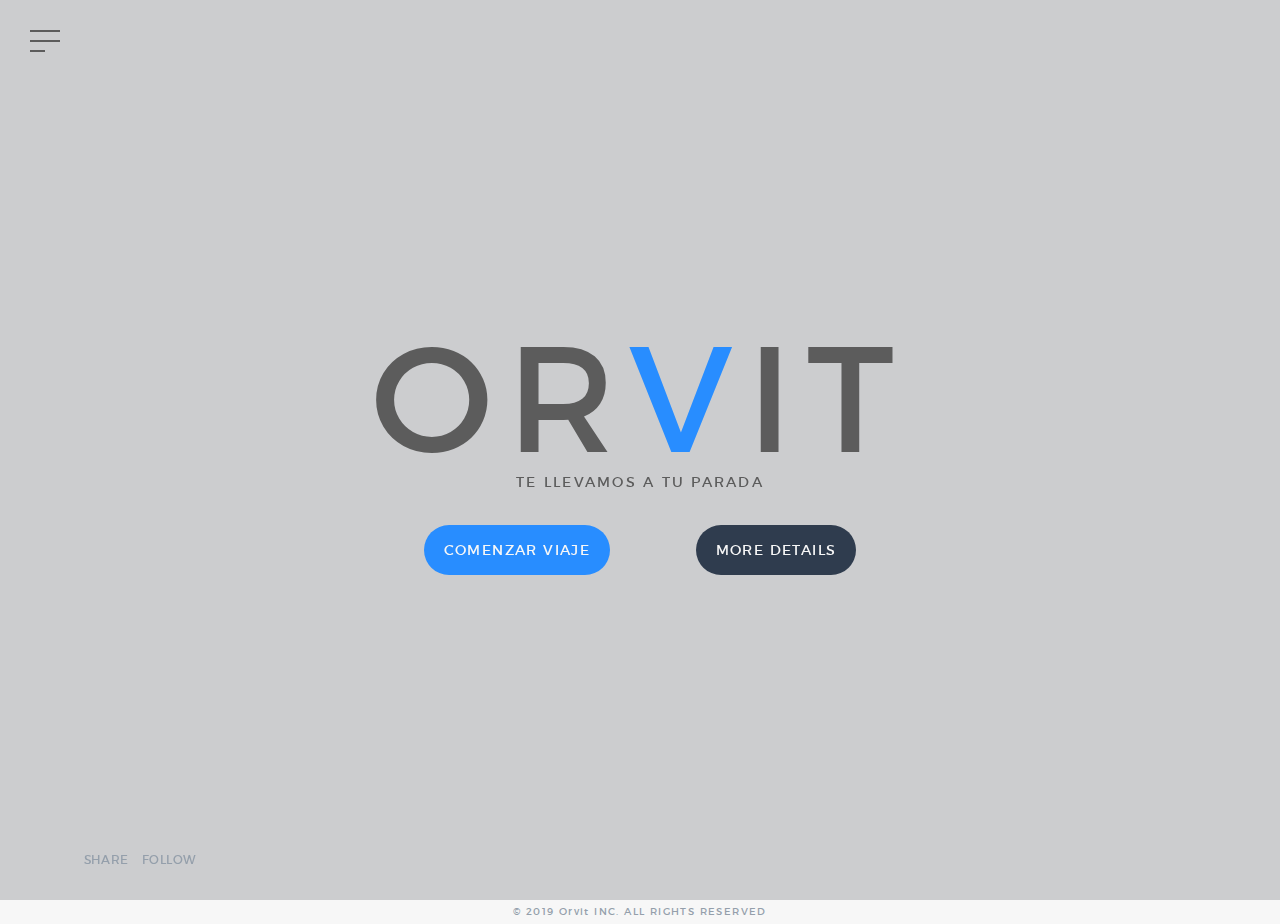
==== commit 269ef633: "cambio de nombre" ====
--- a/Template-App-Galaxy/index.html
+++ b/Template-App-Galaxy/index.html
@@ -3,7 +3,7 @@
 	<head>
 
 		<title>
-			SmartBus
+			Orvit
 		</title>
 		<meta charset="utf-8">
 		<meta http-equiv="X-UA-Compatible" content="IE=edge">
@@ -59,10 +59,10 @@
 					<span class="line middle-line left"></span>
 					<span class="line bottom-line left"></span>
 				</a>
-				<div class="menu" style="background-image: url('./images/menu_bg.png');">
+				<div class="menu" style="background-image: url('./images/blog04.png');">
 					<div class="content">
 						<header class="menu-header">
-							<h3><span>Gala</span>xy<small>In Select theaters <span>March 03 2016</span></small></h3>
+							<h3>Or<span>v</span>it<small>Te llevamos <span>a tu parada</span></small></h3>
 							<a href="" class="menu-close"><span></span><span></span><span></span><span></span></a>
 						</header>
 						<nav class="main-nav">
@@ -172,8 +172,8 @@
 <!--						<div class="cast-member-wrapper"><div class="cast-member">Morbi<span>ectus</span></div></div>-->
 <!--					</div>-->
 				<!-- end .cast -->
-					<h1><span>Gala</span>xy<small>Te llevamos a tu parada</small></h1>
-					<div class="cast" style="background-image: url('images/map1.png')">
+					<h1>Or<span>v</span>it<small>Te llevamos a tu parada</small></h1>
+					<div class="cast" style="background-image: url('images/map1.png');">
 
 
 
@@ -189,7 +189,6 @@
 					<nav class="bottom-info-nav">
 						<ul class="list-unstyled">
 
-							<li><a href="" class="credits-open">Legal</a></li>
 							<li><a href="" class="share-open">Share</a></li>
 							<li><a href="" class="follow-open">Follow</a></li>
 						</ul>
@@ -217,26 +216,12 @@
 								<li><a href="">Terms of Use</a></li>
 								<li><a href="">MPAA</a></li>
 								<li><a href="">Film Ratings</a></li>
-								<li>&copy; 2015 galaxy FILMS, LLC. ALL RIGHTS RESERVED</li>
+								<li>&copy; 2019  Orvit INC. ALL RIGHTS RESERVED</li>
 							</ul>
 						</nav>
 					</div> <!-- end .left -->
 					<div class="titles">FILMSTUDIONAME PRESENTSAN <span>Fusce suscipit</span> PRODUCTIONA <span>laoreet a</span> PICTURE <span>lobortis neque</span> CASTINGBY <span>risus vulputate</span> COSTUMESBY <span>enim leo</span>  PRODUCTIONDESIGNER <span>libero tortor</span> DIRECTOROFPHOTOGRAPHY <span>gravida tellus</span> MUSICBY <span>endrerit sagittis</span> EDITEDBY <span>Maecenas dictum</span> EXECUTIVEPRODUCER <span>tincidunt lobortis</span> PRODUCEDBY <span>Cras pellente</span> STORYBY <span>vitae pelle</span> SCREENPLAYBY <span>Duis accumsan</span> WRITERDIRECTEDBY <span>Nam purus</span></div>
 				</div> <!-- end .credits -->
-				<div class="blog-post-slider">
-					<div class="item clearfix">
-						<a href="http://www.fandango.com/movietimes" target="_blank">
-							<div class="inner clearfix">
-								<img src="images/blog-post-slider.png" alt="">
-								<h5>Find Your Local Theater</h5>
-							</div>
-							<div class="overlay clearfix">
-								<i class="pe-7s-angle-right"></i>
-								<h5>Find Your Local Theater</h5>
-							</div>
-						</a>
-					</div> <!-- end .item -->
-				</div> <!-- end .blog-post-slider -->
 			</div> <!-- end .inner -->
 		</div> <!-- end .page-wrapper -->
 
@@ -265,4 +250,11 @@
 		<script src="js/pace.min.js"></script>
 
 	</body>
+
+	<foot  >
+		<div style="background: #f7f7f7; color: #949fab; font-size:x-small; text-align: center;S">
+		&copy; 2019  Orvit INC. ALL RIGHTS RESERVED
+
+		</div>
+	</foot>
 </html>--- a/Template-App-Galaxy/css/style.css
+++ b/Template-App-Galaxy/css/style.css
@@ -894,7 +894,7 @@
 }
 .menu>.content {
 	padding: 30px;
-	background: rgba(17,21,31,.9);
+	background: rgba(17,21,31,.7);
 	min-height: 100%;
 }
 .menu-header {
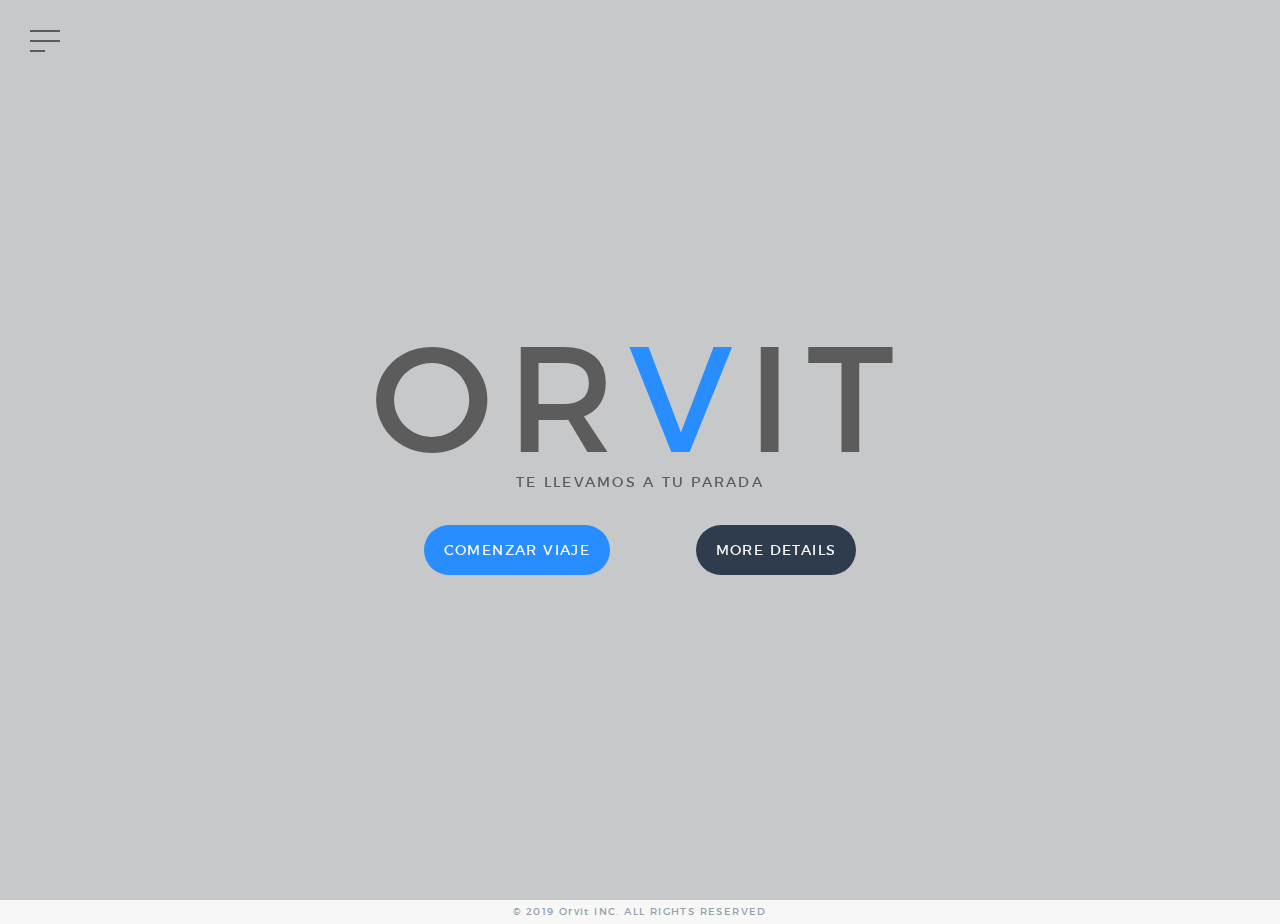
==== commit 39e698d9: "retoques en el css" ====
--- a/Template-App-Galaxy/index.html
+++ b/Template-App-Galaxy/index.html
@@ -179,19 +179,14 @@
 
 
 					</div>
-					<div class="button-row">
+					<div class="button-row" >
 						<a href="comenzar.html" class="button video-popup">Comenzar viaje</a>
 						<a href="about.html" class="button white">More Details</a></div>
 
 					</div> <!-- end .quotes -->
 				</div> <!-- end .page-middle -->
 				<div class="bottom-info align">
-					<nav class="bottom-info-nav">
-						<ul class="list-unstyled">
-
-							<li><a href="" class="share-open">Share</a></li>
-							<li><a href="" class="follow-open">Follow</a></li>
-						</ul>
+					<nav class="bottom-info-nav" >
 						<div class="share">
 							<a href=""><i class="pe-so-facebook"></i></a>
 							<a href=""><i class="pe-so-twitter"></i></a>
--- a/Template-App-Galaxy/css/style.css
+++ b/Template-App-Galaxy/css/style.css
@@ -40,7 +40,7 @@
 	line-height: 24px;
 	color: #5c5c5c;
 	letter-spacing: 1.4px;
-	background-color: #11151f;
+	background-color: #f7f7f7;
 }
 a {
 	color: #0199ed;
@@ -288,7 +288,7 @@
 	border: none;
 	border-bottom: 1px solid #d4d5da;
 	line-height: 72px;
-	height: 72px;
+	height: 50px;
 	font-size: 14px;
 	letter-spacing: .56px;
 	color: #5c5c5c;
@@ -1349,7 +1349,7 @@
 @media all and (max-width: 1200px) {
 	.bottom-info, .bottom-info.align {
 		width: 100%;
-		position: relative;
+		position: absolute;
 		padding: 30px 15px;
 	}
 }
@@ -1847,8 +1847,8 @@
 	float: left;
 	position: relative;
 	display: block;
-	padding: 15px;
 	display: none;
+	padding-bottom: 15px;
 }
 .blog .item img {
 	width: 100%;
@@ -1893,11 +1893,16 @@
 .blog .item .overlay p {
 	margin-bottom: 12px;
 }
-.blog .item .overlay .read-more {
-	text-align: right;
-	margin-bottom: 40px;
-	margin-top: 24px;
+
+::placeholder { /* Chrome, Firefox, Opera, Safari 10.1+ */
+	color: #5c5c5c;
+  }
+.blog .read-more {
+	text-align: center;
+	margin-bottom: 10px;
+	
 	font-weight: 400;
+	padding-top: 265px;
 }
 .blog-share {
 	font-size: 14px;
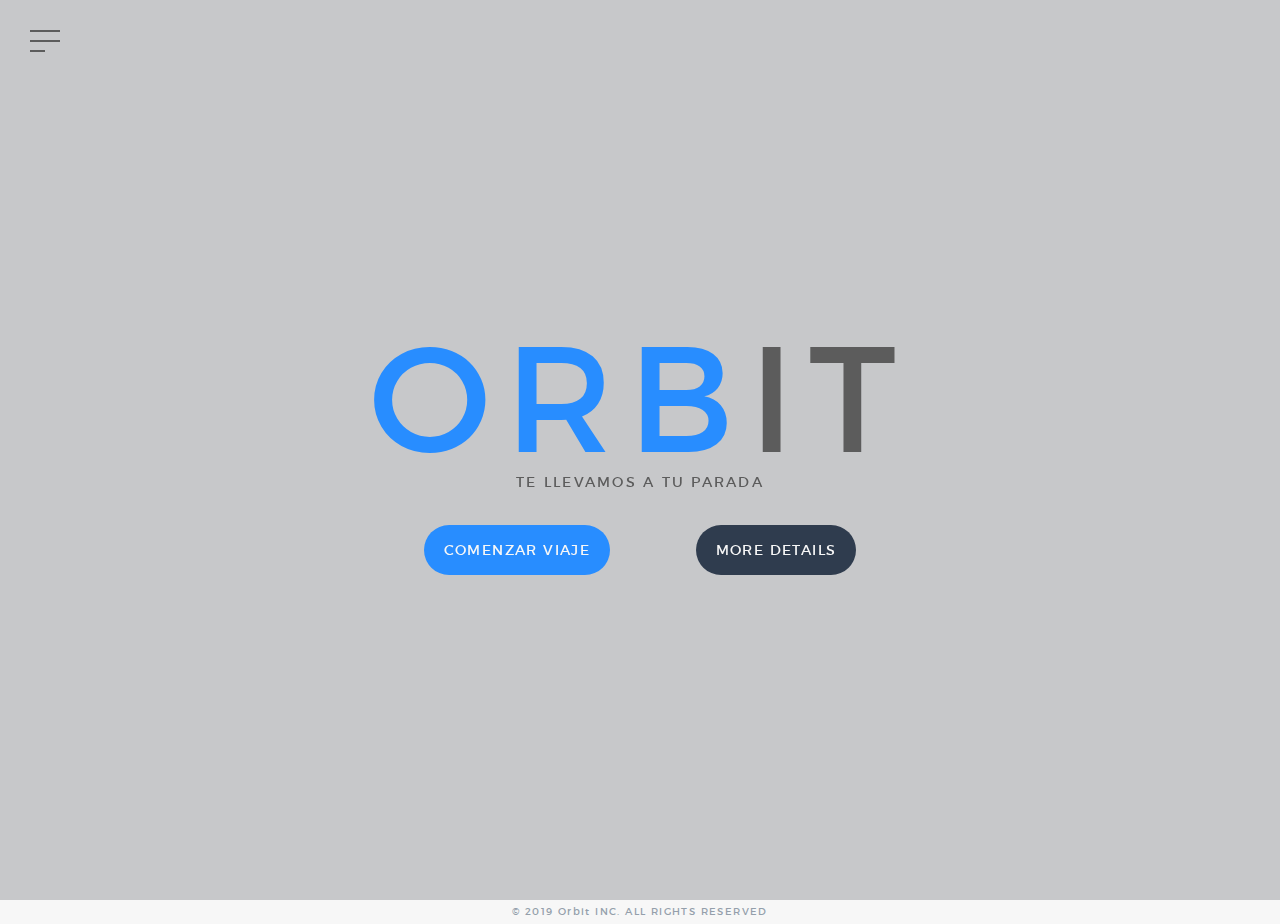
==== commit 347e191f: "PRueba de video" ====
--- a/Template-App-Galaxy/index.html
+++ b/Template-App-Galaxy/index.html
@@ -3,7 +3,7 @@
 	<head>
 
 		<title>
-			Orvit
+			Orbit
 		</title>
 		<meta charset="utf-8">
 		<meta http-equiv="X-UA-Compatible" content="IE=edge">
@@ -62,7 +62,7 @@
 				<div class="menu" style="background-image: url('./images/blog04.png');">
 					<div class="content">
 						<header class="menu-header">
-							<h3>Or<span>v</span>it<small>Te llevamos <span>a tu parada</span></small></h3>
+							<h3><span>Orb</span>it<small>Te llevamos <span>a tu parada</span></small></h3>
 							<a href="" class="menu-close"><span></span><span></span><span></span><span></span></a>
 						</header>
 						<nav class="main-nav">
@@ -172,7 +172,7 @@
 <!--						<div class="cast-member-wrapper"><div class="cast-member">Morbi<span>ectus</span></div></div>-->
 <!--					</div>-->
 				<!-- end .cast -->
-					<h1>Or<span>v</span>it<small>Te llevamos a tu parada</small></h1>
+					<h1><span>Orb</span>it<small>Te llevamos a tu parada</small></h1>
 					<div class="cast" style="background-image: url('images/map1.png');">
 
 
@@ -211,7 +211,7 @@
 								<li><a href="">Terms of Use</a></li>
 								<li><a href="">MPAA</a></li>
 								<li><a href="">Film Ratings</a></li>
-								<li>&copy; 2019  Orvit INC. ALL RIGHTS RESERVED</li>
+								<li>&copy; 2019  Orbit INC. ALL RIGHTS RESERVED</li>
 							</ul>
 						</nav>
 					</div> <!-- end .left -->
@@ -248,7 +248,7 @@
 
 	<foot  >
 		<div style="background: #f7f7f7; color: #949fab; font-size:x-small; text-align: center;S">
-		&copy; 2019  Orvit INC. ALL RIGHTS RESERVED
+		&copy; 2019  Orbit INC. ALL RIGHTS RESERVED
 
 		</div>
 	</foot>
--- a/Template-App-Galaxy/css/style.css
+++ b/Template-App-Galaxy/css/style.css
@@ -1900,7 +1900,7 @@
 .blog .read-more {
 	text-align: center;
 	margin-bottom: 10px;
-	
+
 	font-weight: 400;
 	padding-top: 265px;
 }
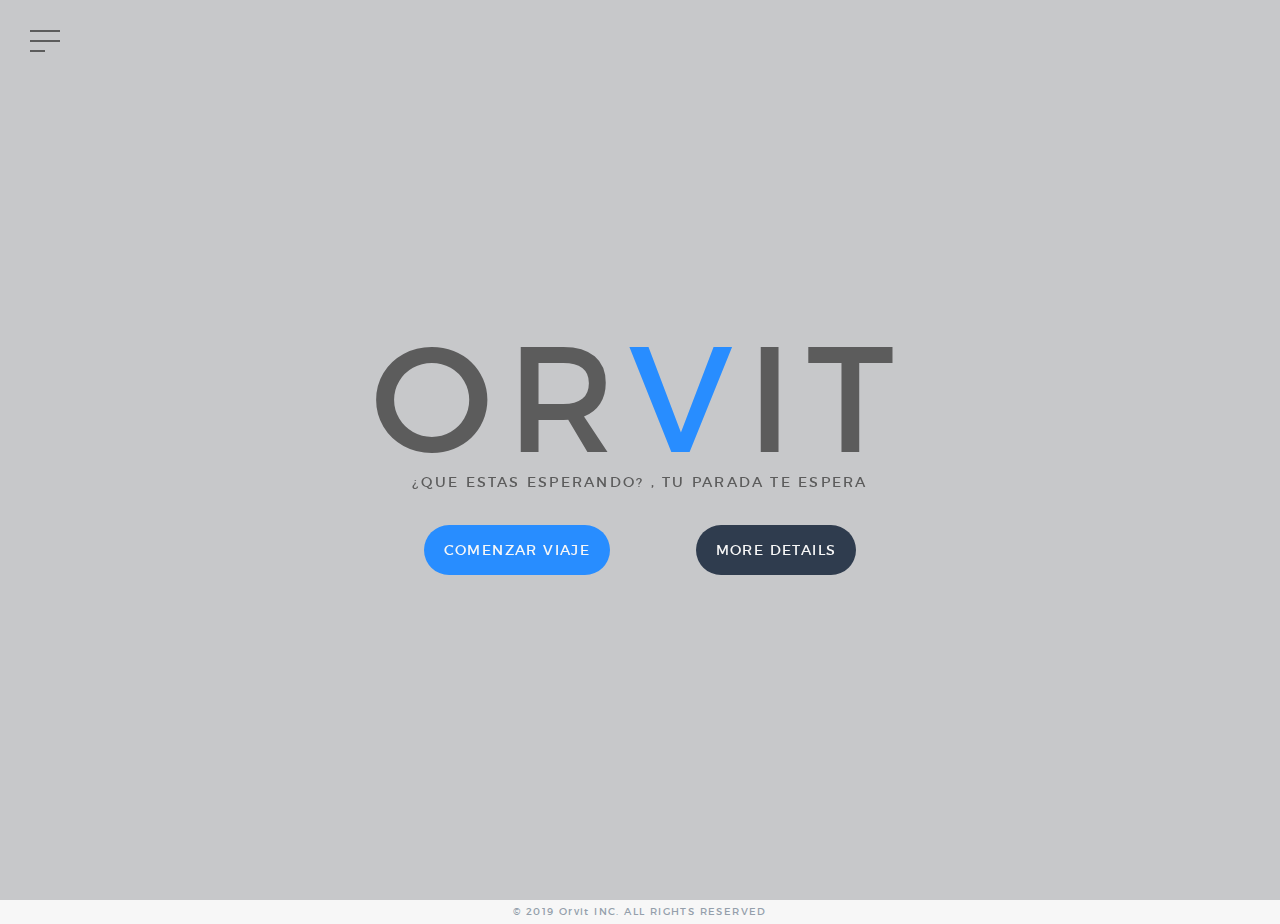
==== commit 46c42395: "Cambiamos la B por v y el slogan(se pdoria mejorar)" ====
--- a/Template-App-Galaxy/index.html
+++ b/Template-App-Galaxy/index.html
@@ -3,7 +3,7 @@
 	<head>
 
 		<title>
-			Orbit
+			Orvit
 		</title>
 		<meta charset="utf-8">
 		<meta http-equiv="X-UA-Compatible" content="IE=edge">
@@ -62,7 +62,7 @@
 				<div class="menu" style="background-image: url('./images/blog04.png');">
 					<div class="content">
 						<header class="menu-header">
-							<h3><span>Orb</span>it<small>Te llevamos <span>a tu parada</span></small></h3>
+							<h3>Or<span>v</span>it<small>¿Que estas esperando? <span>Tu parada te espera</span></small></h3>
 							<a href="" class="menu-close"><span></span><span></span><span></span><span></span></a>
 						</header>
 						<nav class="main-nav">
@@ -172,7 +172,7 @@
 <!--						<div class="cast-member-wrapper"><div class="cast-member">Morbi<span>ectus</span></div></div>-->
 <!--					</div>-->
 				<!-- end .cast -->
-					<h1><span>Orb</span>it<small>Te llevamos a tu parada</small></h1>
+					<h1>Or<span>v</span>it<small>¿Que estas esperando? , tu parada te espera </small></h1>
 					<div class="cast" style="background-image: url('images/map1.png');">
 
 
@@ -248,7 +248,7 @@
 
 	<foot  >
 		<div style="background: #f7f7f7; color: #949fab; font-size:x-small; text-align: center;S">
-		&copy; 2019  Orbit INC. ALL RIGHTS RESERVED
+		&copy; 2019  Orvit INC. ALL RIGHTS RESERVED
 
 		</div>
 	</foot>
